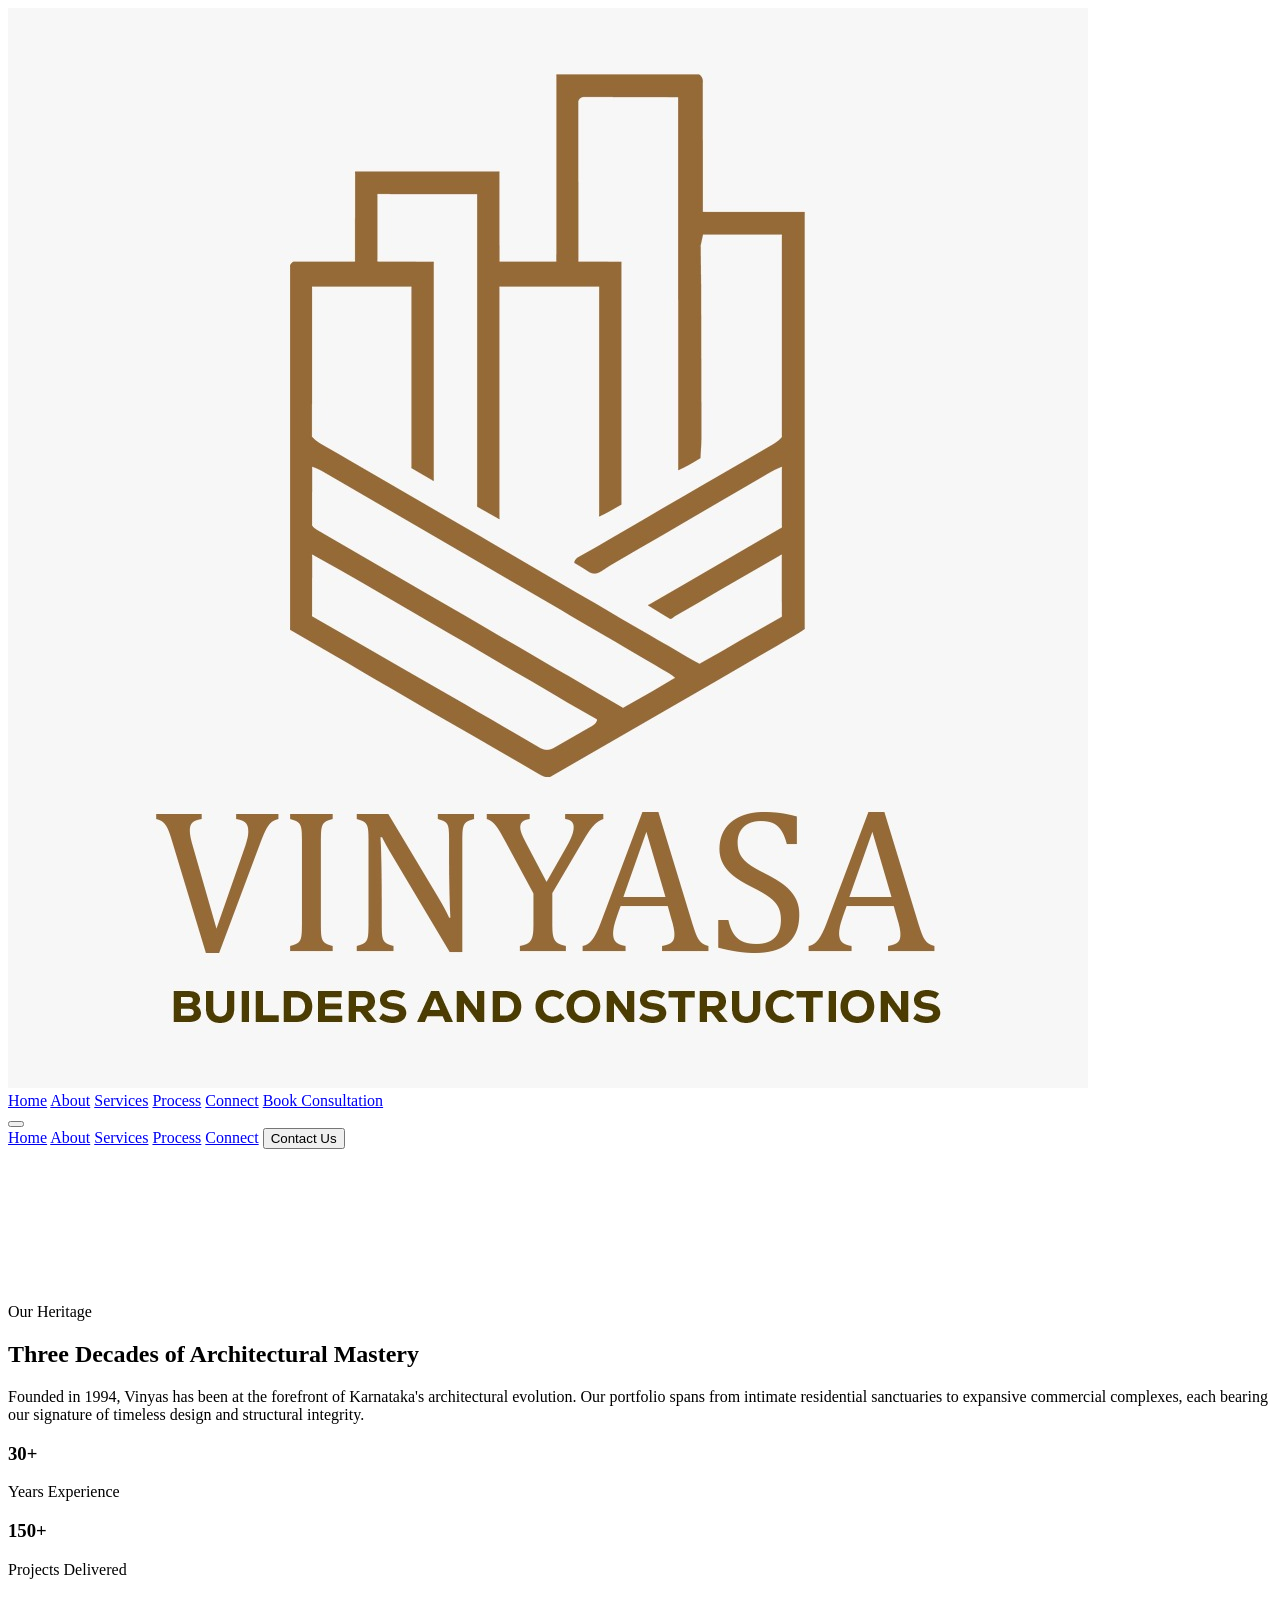
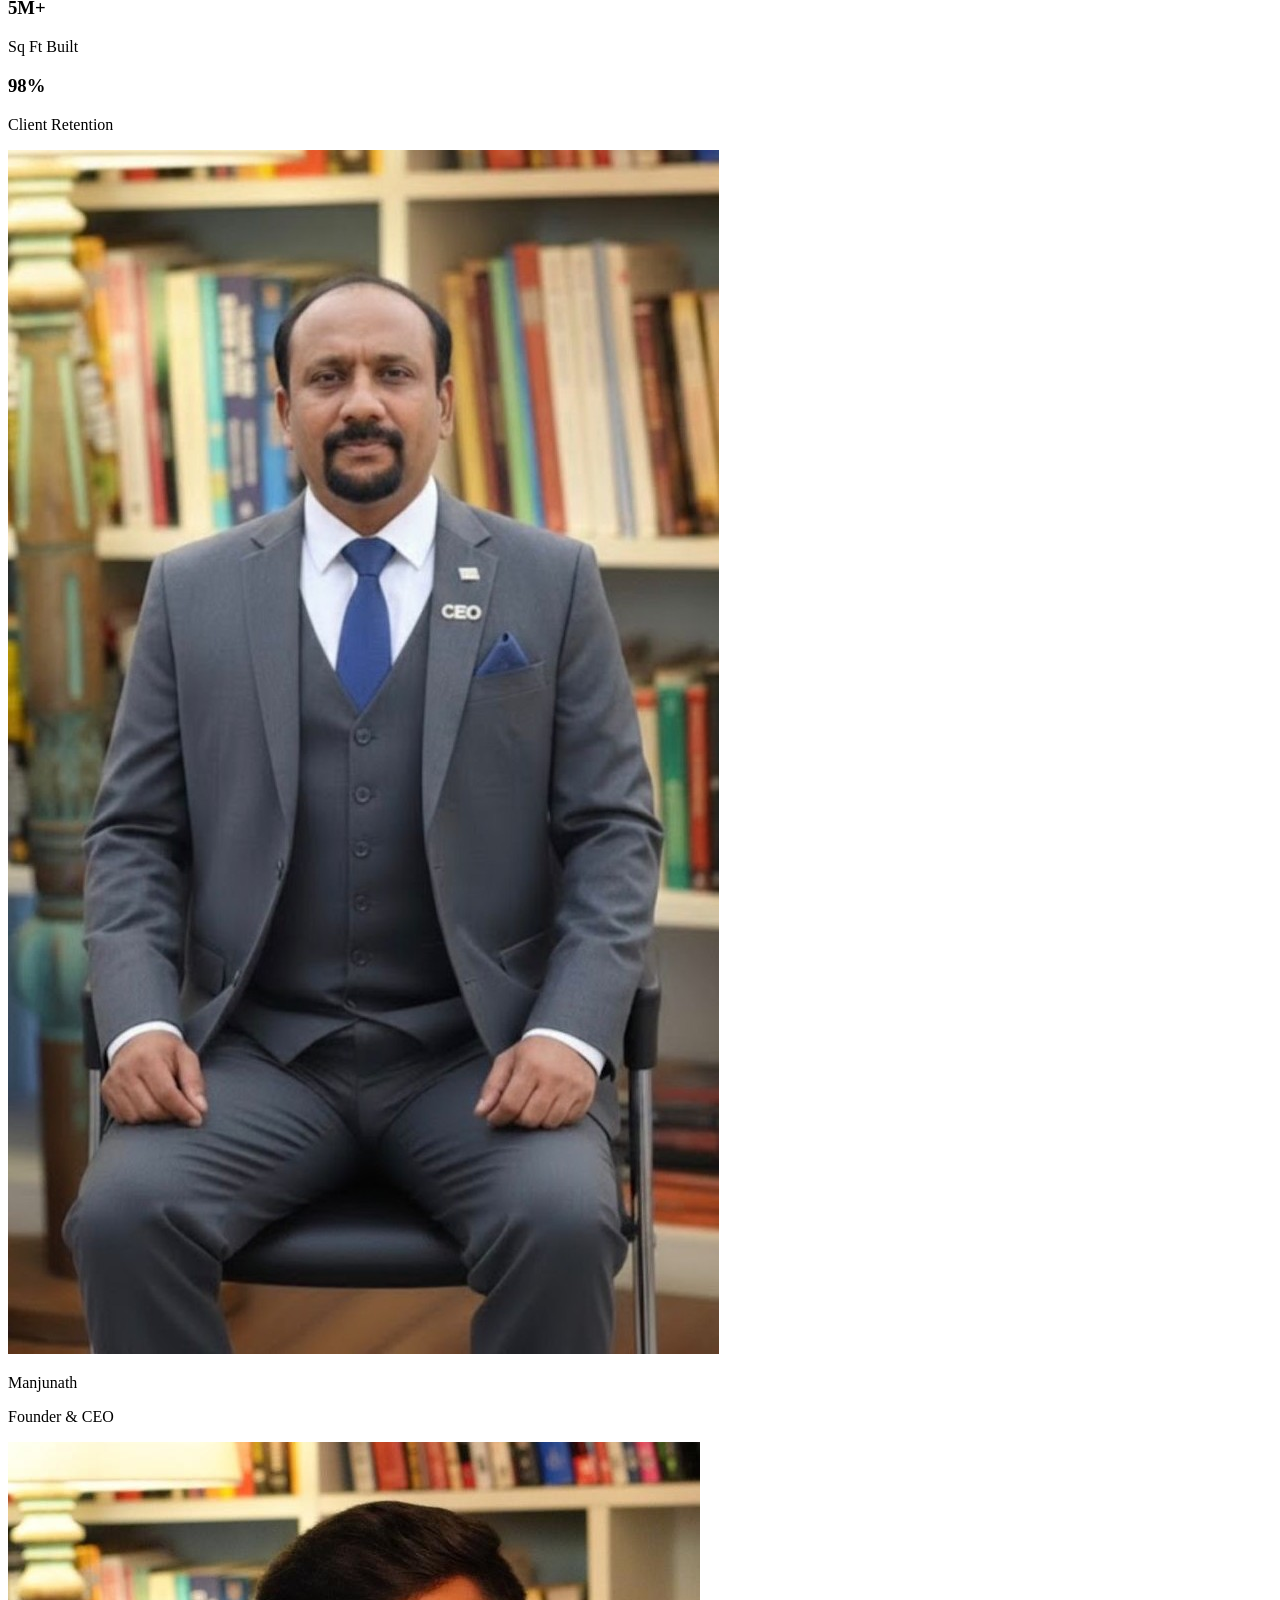
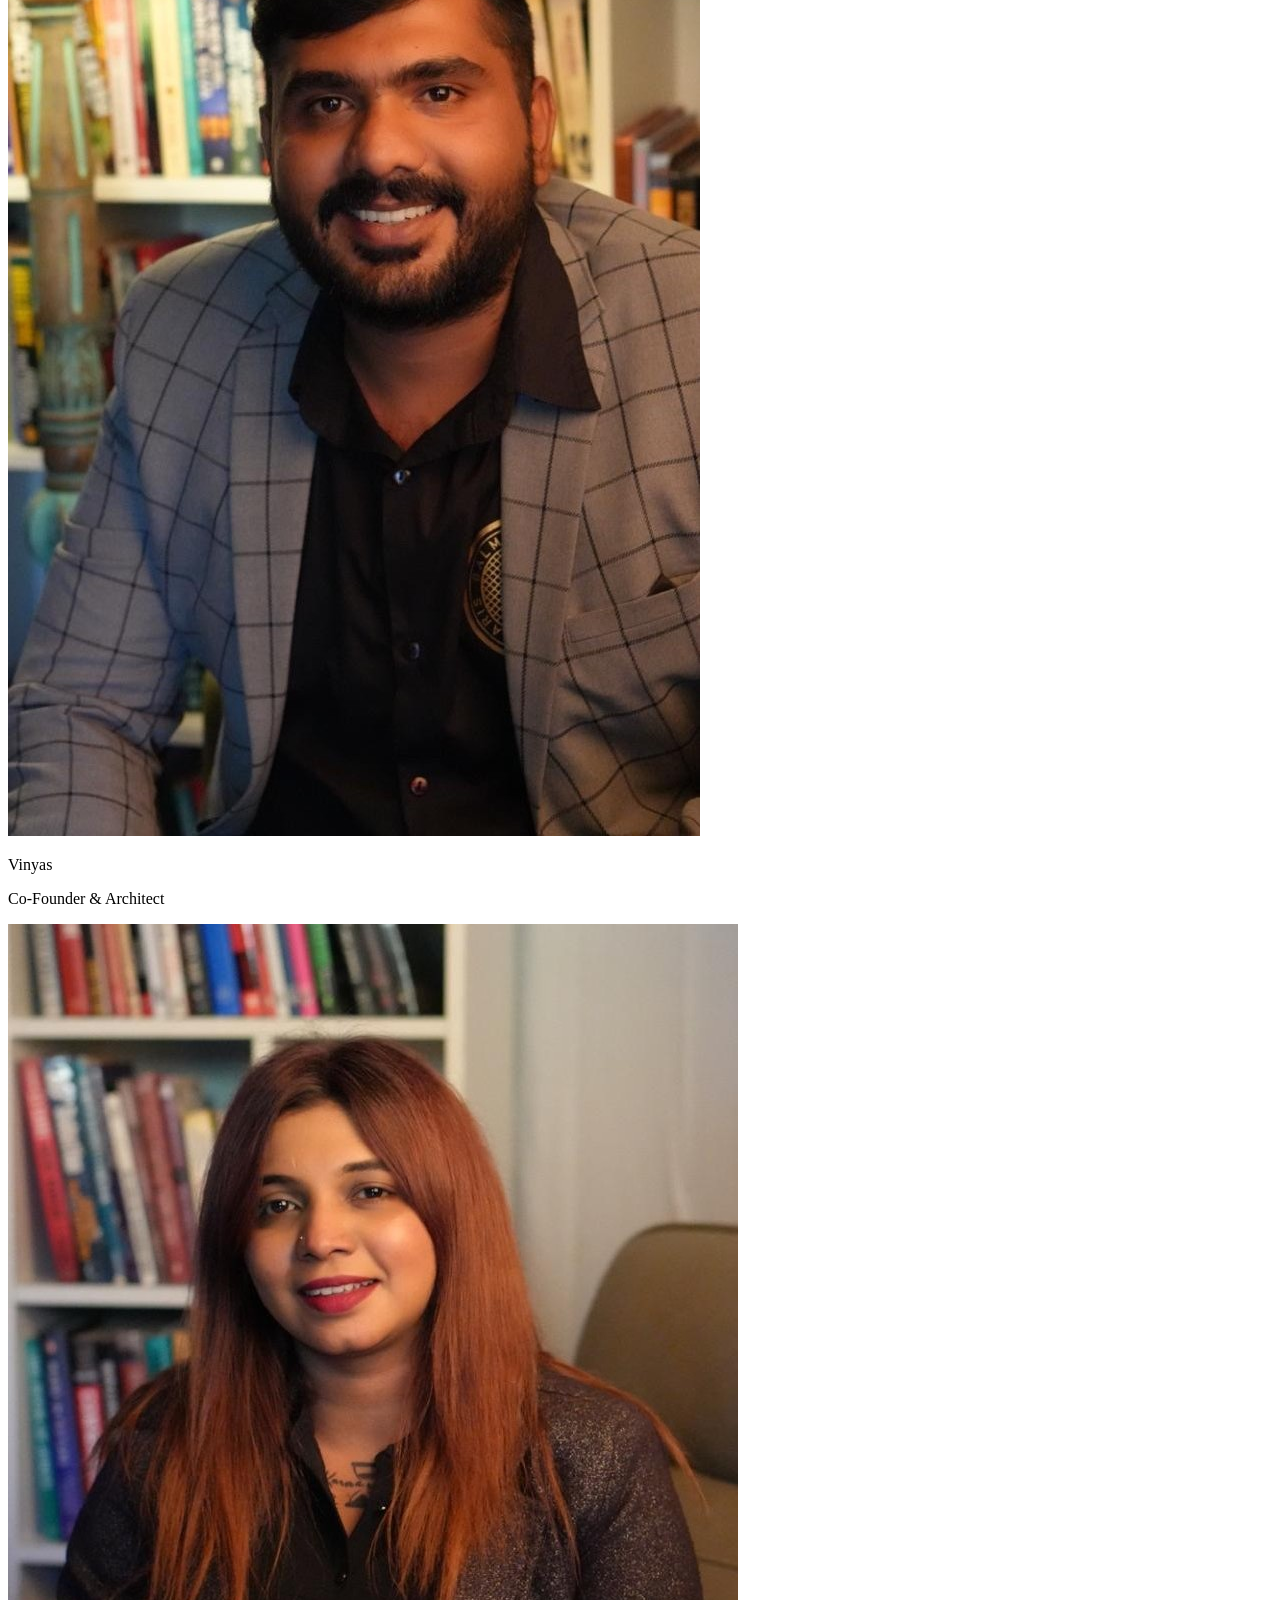
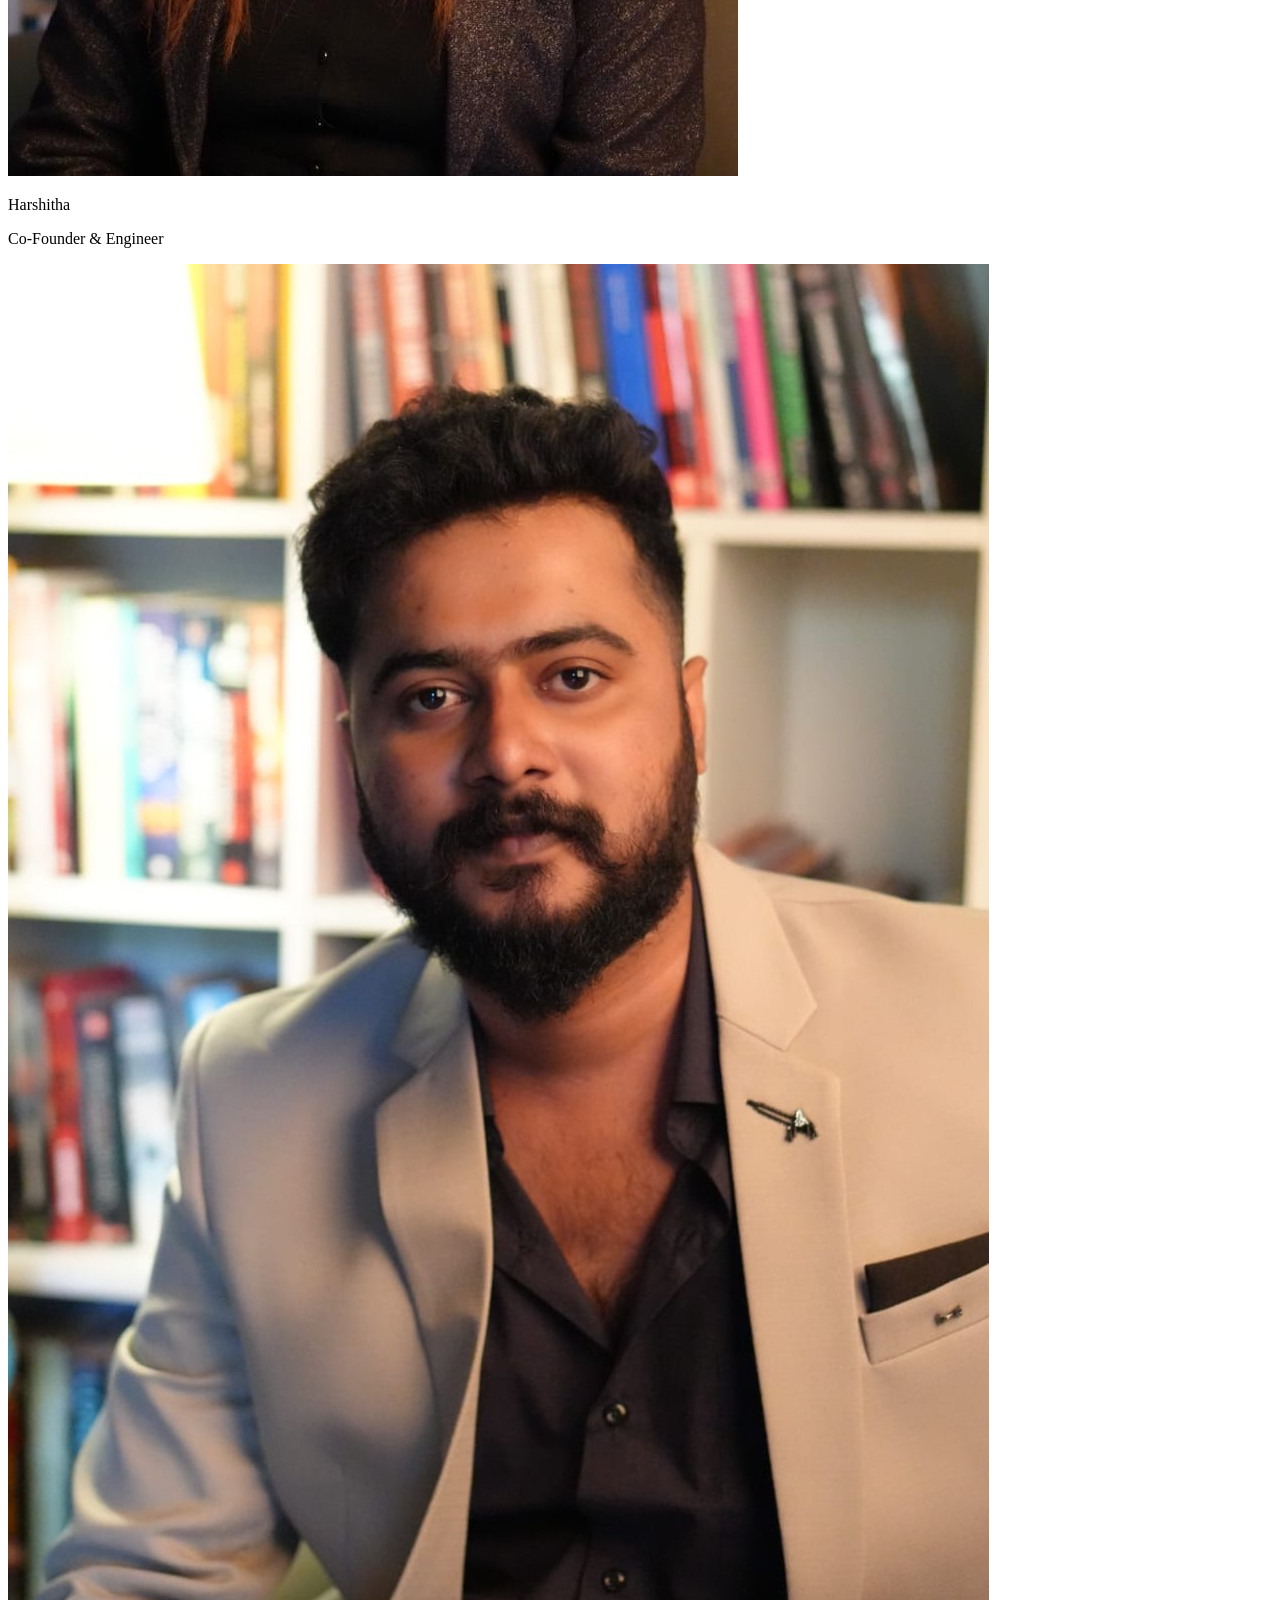
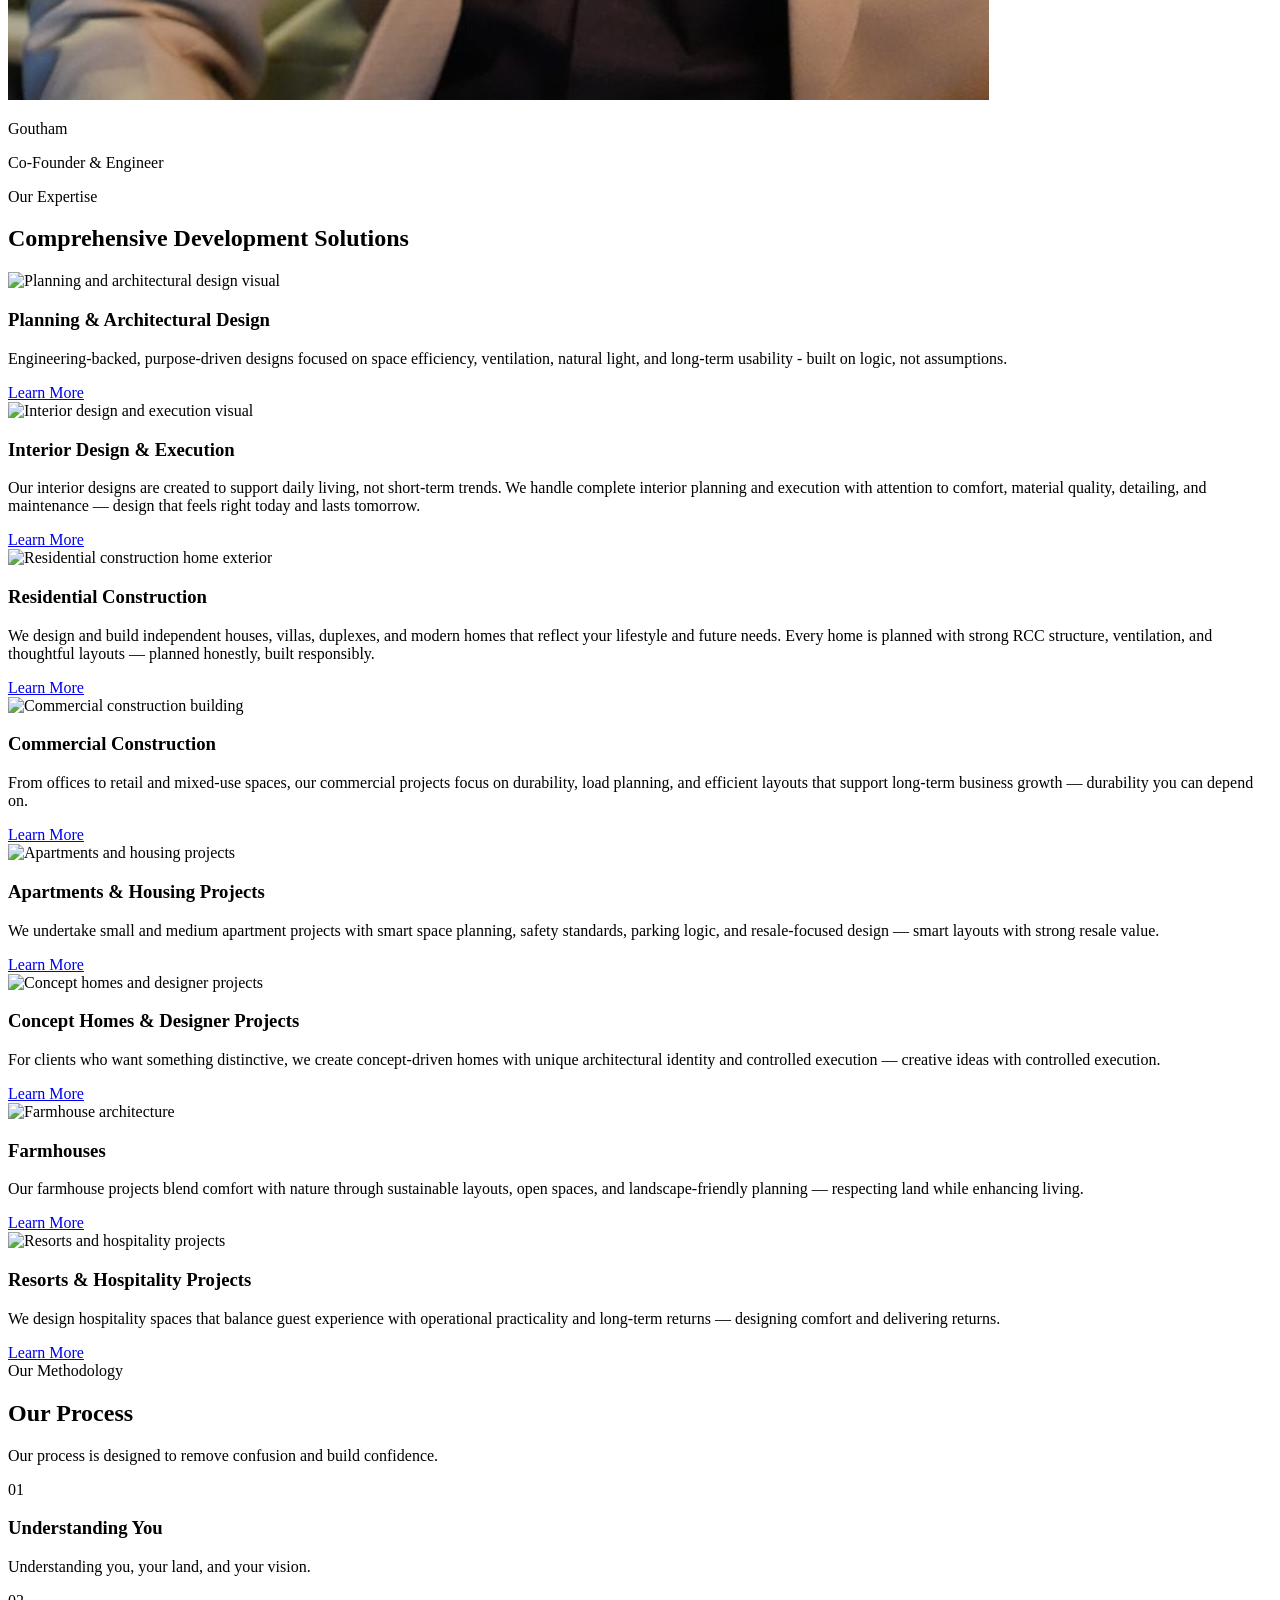
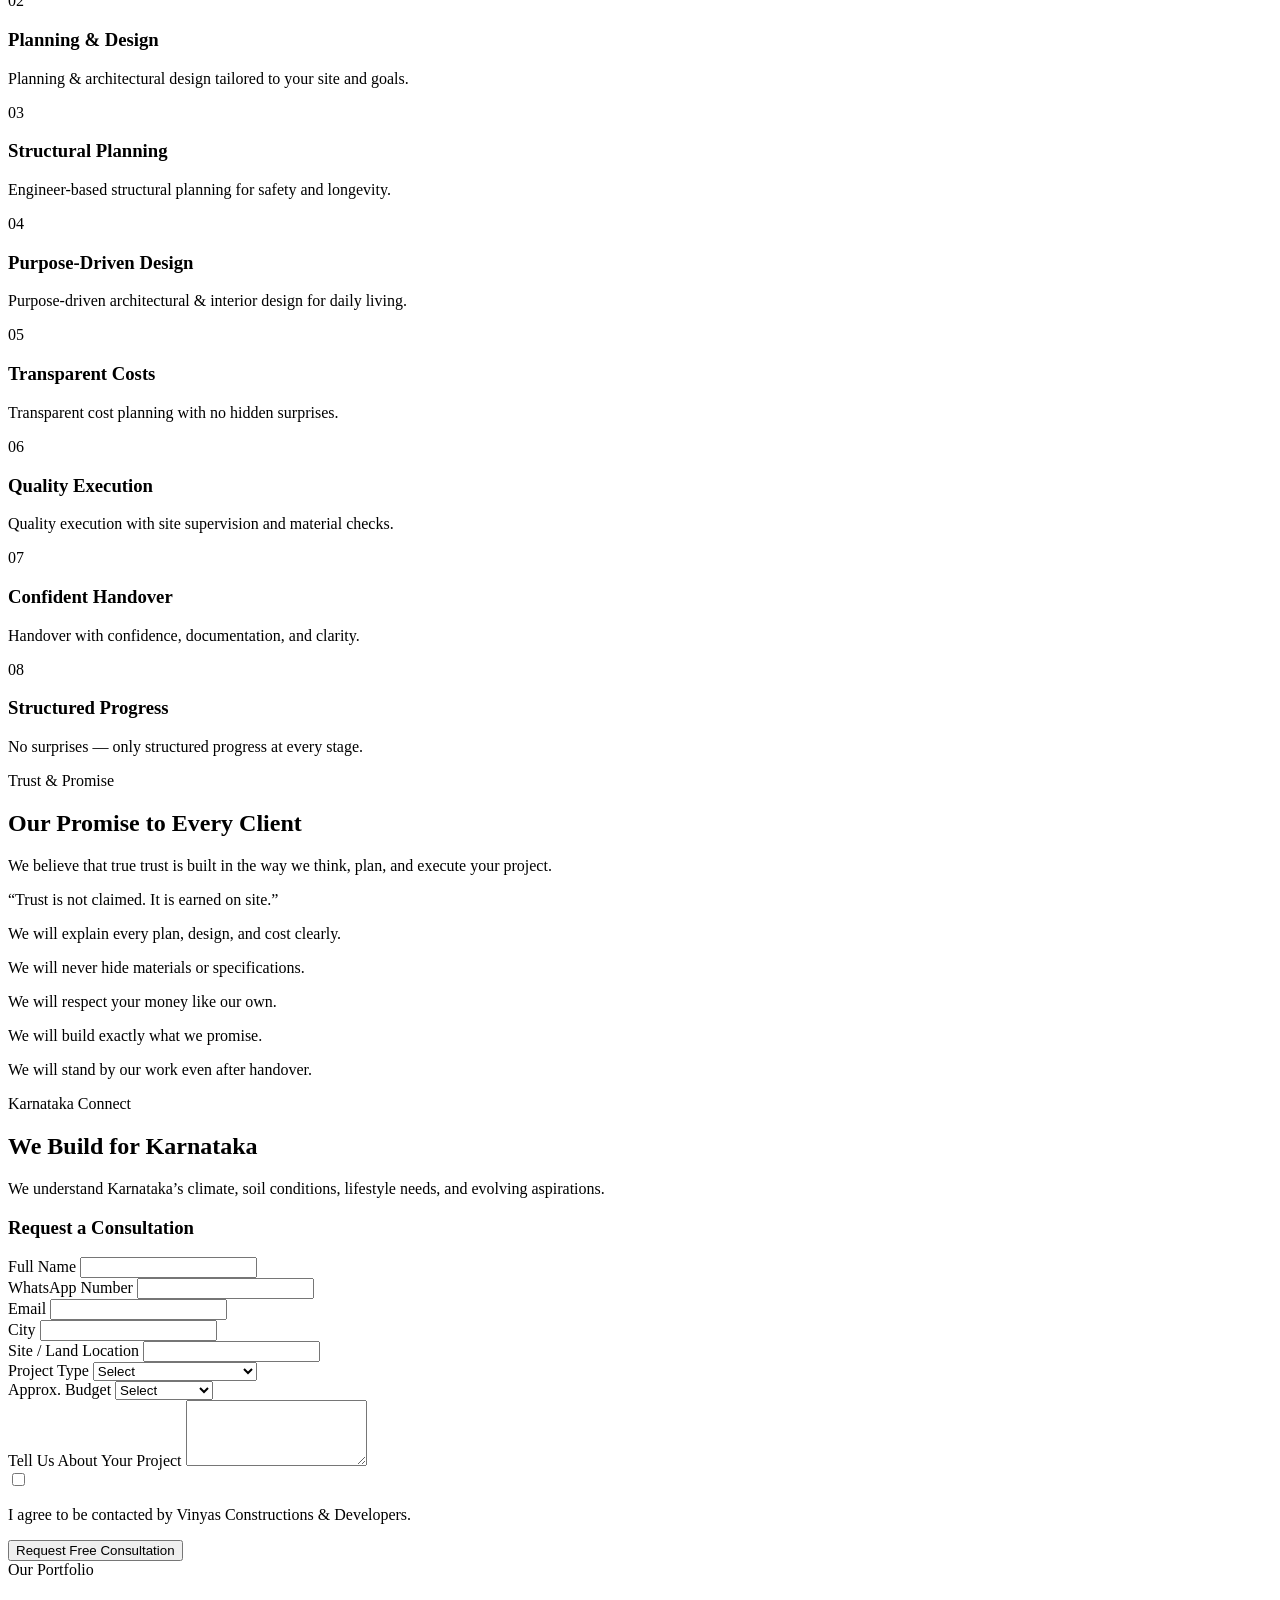
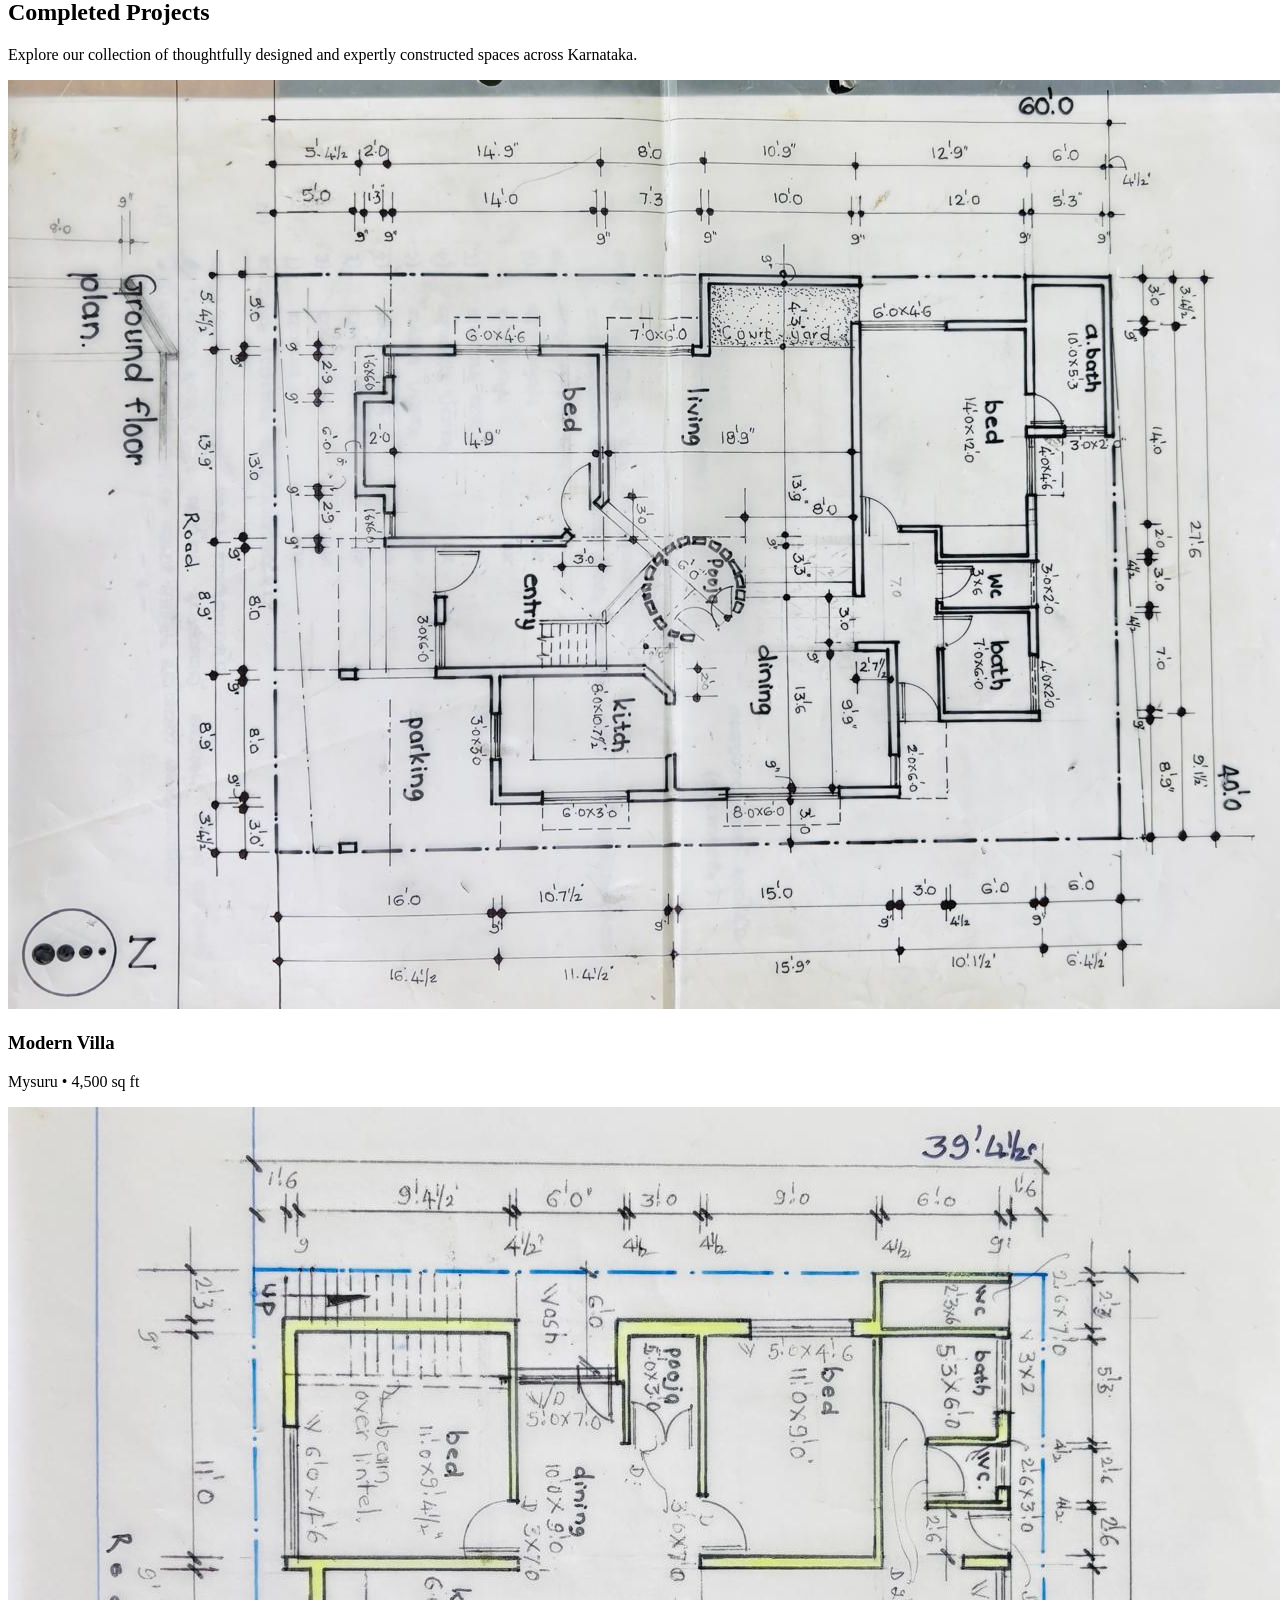
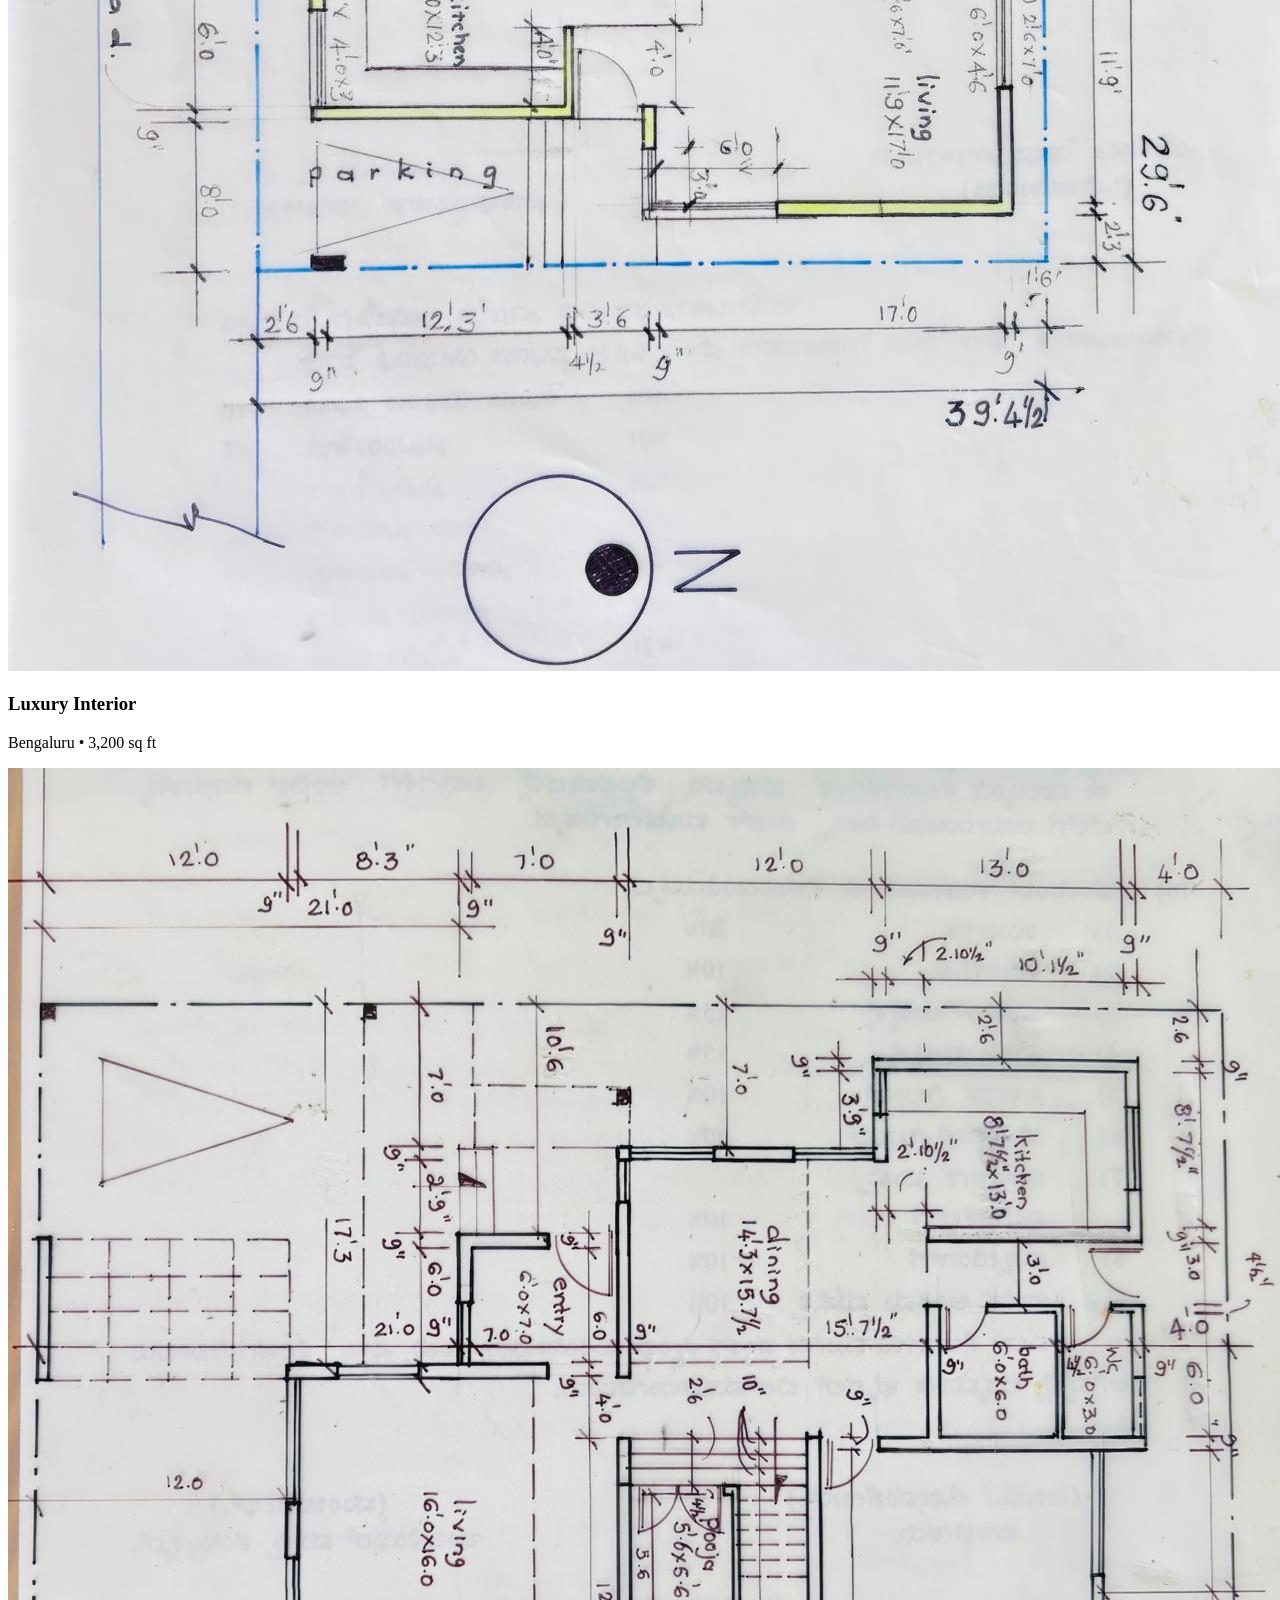
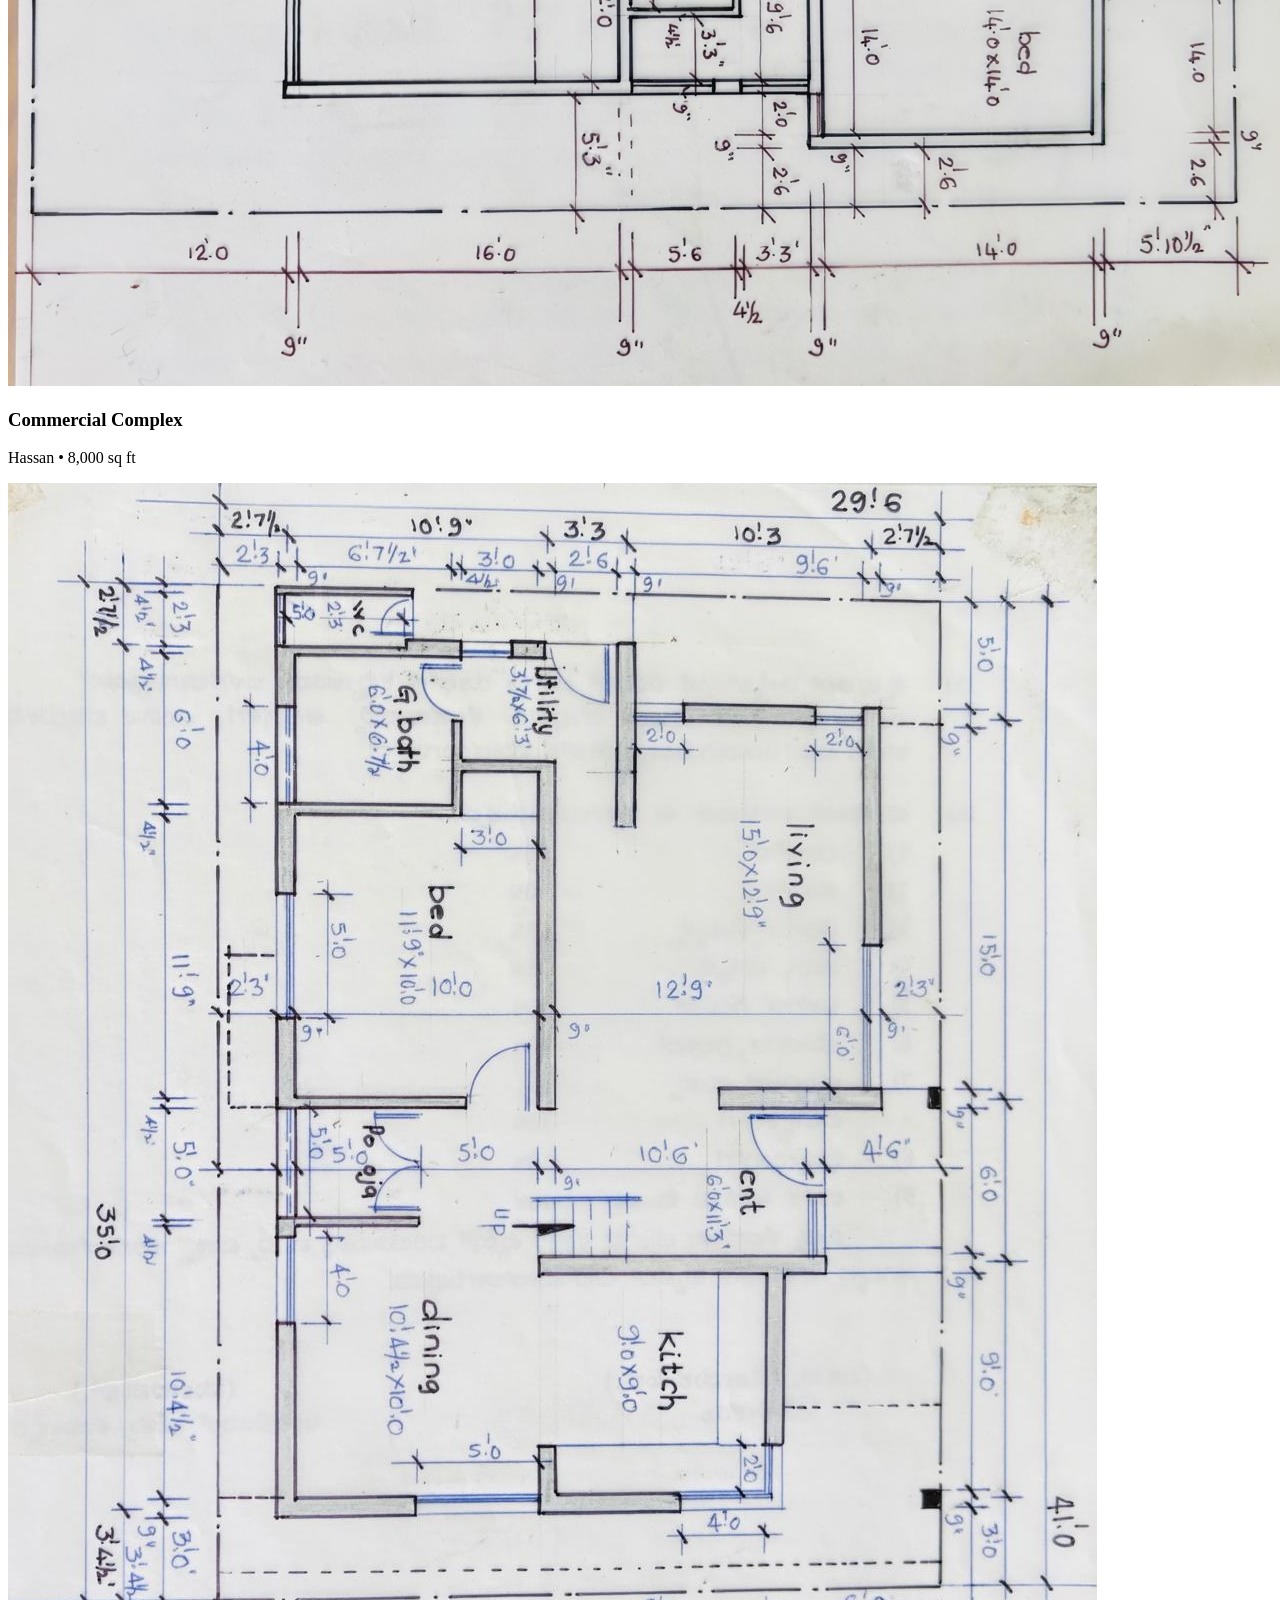
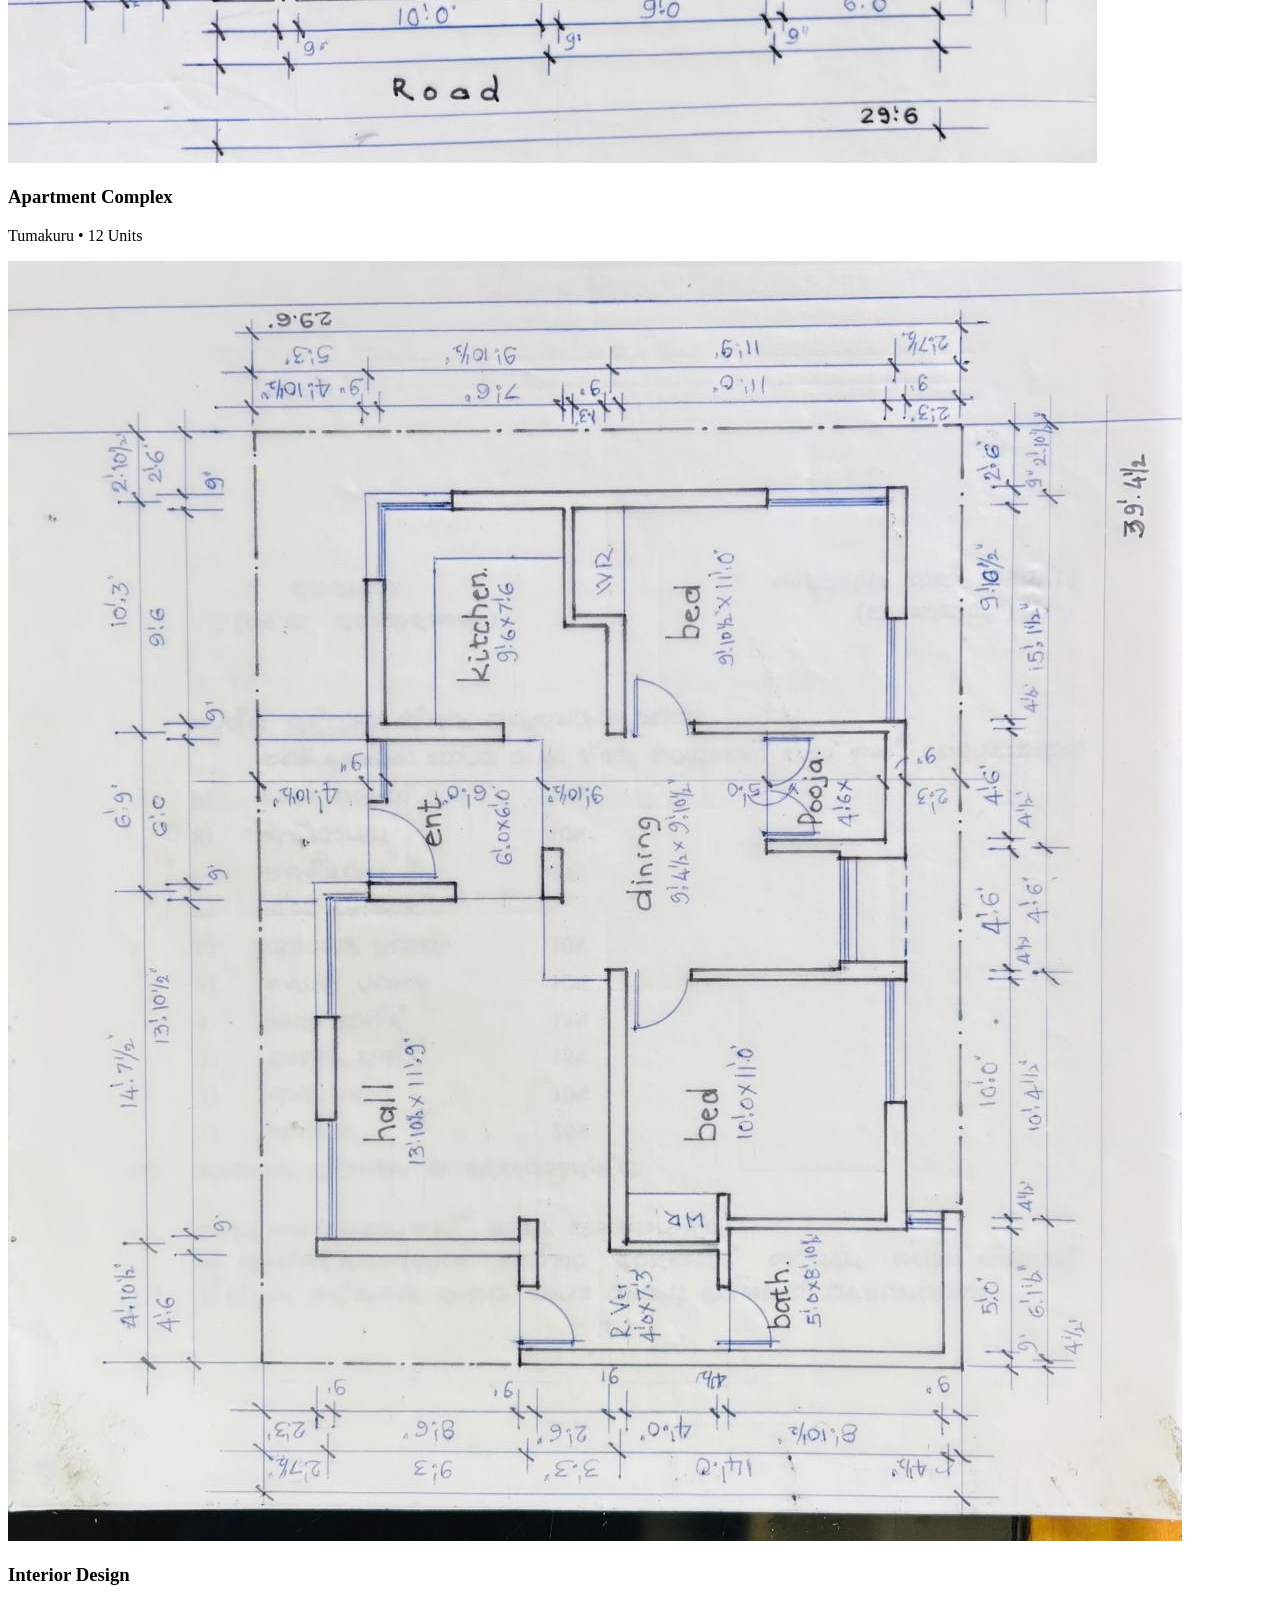
==== viniyas-main/viniyas-main/index.html @ 29c92702 "aa" ====
<!DOCTYPE html>
<html lang="en">
  <head>
    <meta charset="UTF-8" />
    <meta name="viewport" content="width=device-width, initial-scale=1.0" />
    <title>Vinyas Constructions & Developers | Architectural Excellence</title>
    <script src="https://cdn.tailwindcss.com"></script>
    <link rel="preconnect" href="https://fonts.googleapis.com">
    <link rel="preconnect" href="https://fonts.gstatic.com" crossorigin>
    <link href="https://fonts.googleapis.com/css2?family=Playfair+Display:ital,wght@0,400;0,600;0,700;1,400&family=Inter:wght@400;500;600&family=Space+Grotesk:wght@500;600&display=swap" rel="stylesheet">
    <script src="https://unpkg.com/lucide@latest"></script>
    <link rel="stylesheet" href="style.css">
    <script>
      tailwind.config = {
        theme: {
          extend: {
            colors: {
              brand: {
                beige: '#E6DED3',
                ivory: '#FAF7F2',
                brown: '#3B2F2F',
                olive: '#6B705C',
                copper: '#B87333',
                charcoal: '#1F1F1F',
              }
            },
            letterSpacing: {
              widest: '.2em',
            }
          }
        }
      }
    </script>
  </head>
  <body>
    <div class="min-h-screen">
      <!-- Navigation -->
      <nav id="navbar" class="fixed w-full z-50 transition-all duration-500 h-20 md:h-24 bg-white shadow-md border-b border-brand-beige">
        <div class="max-w-7xl mx-auto px-6 flex justify-between items-center">
          <div class="flex items-center cursor-pointer bg-brand-ivory p-1 rounded">
            <img src="img/WhatsApp Image 2026-02-24 at 5.58.26 PM.jpeg" alt="Vinyas logo" class="h-24 w-auto object-contain" />
          </div>

          <!-- Desktop Nav -->
          <div class="hidden md:flex space-x-10 items-center">
            <a href="#home" class="font-space text-[11px] text-brand-charcoal hover:text-brand-copper transition-colors tracking-widest uppercase">Home</a>
            <a href="#about" class="font-space text-[11px] text-brand-charcoal hover:text-brand-copper transition-colors tracking-widest uppercase">About</a>
            <a href="service.html" class="font-space text-[11px] text-brand-charcoal hover:text-brand-copper transition-colors tracking-widest uppercase">Services</a>
            <a href="#process" class="font-space text-[11px] text-brand-charcoal hover:text-brand-copper transition-colors tracking-widest uppercase">Process</a>
            <a href="#connect" class="font-space text-[11px] text-brand-charcoal hover:text-brand-copper transition-colors tracking-widest uppercase">Connect</a>
            <a href="#connect" class="bg-brand-brown text-brand-ivory font-space px-6 py-3 text-[10px] tracking-widest uppercase rounded-sm hover:bg-brand-copper transition-all duration-300 inline-block">
              Book Consultation
            </a>
          </div>

          <!-- Mobile Menu Toggle -->
          <button id="mobile-menu-btn" class="md:hidden text-brand-charcoal focus:outline-none">
            <i data-lucide="menu" id="menu-icon"></i>
          </button>
        </div>

        <!-- Mobile Nav Menu -->
        <div id="mobile-menu" class="hidden absolute top-full left-0 w-full bg-brand-ivory border-t border-brand-beige shadow-2xl py-8 px-6 flex flex-col space-y-6">
          <a href="#home" class="mobile-link font-playfair text-xl text-brand-charcoal tracking-wide">Home</a>
          <a href="#about" class="mobile-link font-playfair text-xl text-brand-charcoal tracking-wide">About</a>
          <a href="service.html" class="mobile-link font-playfair text-xl text-brand-charcoal tracking-wide">Services</a>
          <a href="#process" class="mobile-link font-playfair text-xl text-brand-charcoal tracking-wide">Process</a>
          <a href="#connect" class="mobile-link font-playfair text-xl text-brand-charcoal tracking-wide">Connect</a>
          <button class="w-full bg-brand-copper text-brand-ivory font-space py-4 text-sm tracking-widest uppercase rounded-sm">
            Contact Us
          </button>
        </div>
      </nav>

      <!-- Hero Section -->
      <section id="home" class="relative h-[90vh] md:h-screen flex items-center justify-center overflow-hidden">
        <div class="absolute inset-0 z-0 scale-110">
          <video autoplay muted loop playsinline class="w-full h-full object-cover opacity-60 brightness-90">
            <!-- Desktop Video -->
            <source src="videos/laptop.mp4"  type="video/mp4">
            <!-- Mobile Video -->
            <source src="videos/mobile.mp4" type="video/mp4">
            Your browser does not support the video tag.
          </video>
        <!-- </div>
        <div class="relative z-10 max-w-5xl text-center px-6 space-y-10 fade-in">
          <span class="inline-block font-space text-xs text-brand-copper tracking-[0.5em] uppercase mb-4">Precision Engineering Since 1994</span>
          <h1 class="font-playfair text-3xl md:text-6xl text-brand-brown font-semibold leading-[1.1] uppercase tracking-tight">
            Building Modern Karnataka with <br class="hidden md:block"/> 
            <span class="italic font-normal">Design Intelligence</span>
          </h1>
          <p class="font-inter text-base md:text-lg text-brand-charcoal/80 max-w-2xl mx-auto leading-relaxed">
            We don't just build structures; we architect experiences. Every beam, every brick, and every layout is calculated for longevity and purpose.
          </p>
          <div class="pt-4 flex flex-col md:flex-row items-center justify-center gap-6">
            <a href="#services" class="bg-brand-copper text-brand-ivory font-space px-10 py-5 text-xs tracking-widest uppercase rounded-sm hover:bg-brand-brown transition-all shadow-xl hover:-translate-y-1">
              Explore Our Expertise
            </a>
            <a href="#about" class="text-brand-brown font-space text-xs tracking-widest uppercase flex items-center gap-2 hover:gap-4 transition-all">
              Our Legacy <i data-lucide="arrow-right" class="w-4"></i>
            </a>
          </div> -->
        </div>
        <div class="absolute bottom-10 left-1/2 -translate-x-1/2 animate-bounce opacity-40">
           <i data-lucide="chevron-down"></i>
        </div>
      </section>

      <!-- About Section -->
      <section id="about" class="py-20 md:py-32 px-4 md:px-6 bg-brand-ivory">
        <div class="max-w-6xl mx-auto grid md:grid-cols-2 gap-20">
          <div class="space-y-8">
            <span class="font-space text-xs text-brand-copper tracking-[0.5em] uppercase">Our Heritage</span>
            <h2 class="font-playfair text-3xl md:text-5xl text-brand-brown uppercase tracking-tight leading-tight">
              Three Decades of Architectural Mastery
            </h2>
            <p class="font-inter text-base text-brand-charcoal/70 leading-relaxed">
              Founded in 1994, Vinyas has been at the forefront of Karnataka's architectural evolution. Our portfolio spans from intimate residential sanctuaries to expansive commercial complexes, each bearing our signature of timeless design and structural integrity.
            </p>
            <div class="grid grid-cols-2 gap-8 pt-8">
              <div>
                <h3 class="font-playfair text-4xl text-brand-copper">30+</h3>
                <p class="font-space text-[10px] text-brand-charcoal/60 tracking-widest uppercase">Years Experience</p>
              </div>
              <div>
                <h3 class="font-playfair text-4xl text-brand-copper">150+</h3>
                <p class="font-space text-[10px] text-brand-charcoal/60 tracking-widest uppercase">Projects Delivered</p>
              </div>
              <div>
                <h3 class="font-playfair text-4xl text-brand-copper">5M+</h3>
                <p class="font-space text-[10px] text-brand-charcoal/60 tracking-widest uppercase">Sq Ft Built</p>
              </div>
              <div>
                <h3 class="font-playfair text-4xl text-brand-copper">98%</h3>
                <p class="font-space text-[10px] text-brand-charcoal/60 tracking-widest uppercase">Client Retention</p>
              </div>
            </div>
          </div>
          <div class="grid grid-cols-2 md:grid-cols-4 gap-6">
            <!-- Founder 1 -->
            <div class="space-y-3 group">
              <img 
                src="img/dad.jpeg"
                alt="Founder 1"
                class="w-48 h-64 object-cover grayscale group-hover:grayscale-0 group-hover:scale-105 transition-all duration-500 shadow-lg cursor-pointer"
              />
              <div class="text-center bg-brand-brown/10 p-3 rounded-lg">
                <p class="font-playfair text-lg text-brand-brown font-semibold">Manjunath</p>
                <p class="font-space text-[10px] text-brand-copper tracking-widest uppercase">Founder & CEO</p>
              </div>
            </div>
            
            <!-- Founder 2 -->
            <div class="space-y-3 group">
              <img 
                src="img/viniyas.jpeg"
                alt="Founder 2"
                class="w-full h-64 object-cover grayscale group-hover:grayscale-0 group-hover:scale-105 transition-all duration-500 shadow-lg cursor-pointer"
              />
              <div class="text-center bg-brand-brown/10 p-3 rounded-lg">
                <p class="font-playfair text-lg text-brand-brown font-semibold">Vinyas</p>
                <p class="font-space text-[10px] text-brand-copper tracking-widest uppercase">Co-Founder & Architect</p>
              </div>
            </div>
            
            <!-- Founder 3 -->
            <div class="space-y-3 group">
              <img 
                src="img/harshi.jpeg"
                alt="Founder 3"
                class="w-full h-64 object-cover grayscale group-hover:grayscale-0 group-hover:scale-105 transition-all duration-500 shadow-lg cursor-pointer"
              />
              <div class="text-center bg-brand-brown/10 p-3 rounded-lg">
                <p class="font-playfair text-lg text-brand-brown font-semibold">Harshitha</p>
                <p class="font-space text-[10px] text-brand-copper tracking-widest uppercase">Co-Founder & Engineer</p>
              </div>
            </div>
            
            <!-- Founder 4 -->
            <div class="space-y-3 group">
              <img 
                src="img/raj.jpeg"
                alt="Founder 4"
                class="w-full h-64 object-cover grayscale group-hover:grayscale-0 group-hover:scale-105 transition-all duration-500 shadow-lg cursor-pointer"
              />
              <div class="text-center bg-brand-brown/10 p-3 rounded-lg">
                <p class="font-playfair text-lg text-brand-brown font-semibold">Goutham</p>
                <p class="font-space text-[10px] text-brand-copper tracking-widest uppercase">Co-Founder & Engineer</p>
              </div>
            </div>
          </div>
        </div>
      </section>
 
      <!-- Services Section -->
      <section id="services" class="py-20 md:py-32 px-4 md:px-6 bg-brand-charcoal">
        <div class="max-w-7xl mx-auto">
          <div class="text-center mb-20">
            <span class="font-space text-xs text-brand-copper tracking-[0.5em] uppercase">Our Expertise</span>
            <h2 class="font-playfair text-3xl md:text-5xl text-brand-ivory uppercase tracking-tight mt-4">Comprehensive Development Solutions</h2>
          </div>
          <div class="grid md:grid-cols-3 gap-10">
            <!-- Planning & Architectural Design -->
            <div class="service-card overflow-hidden bg-brand-ivory group">
              <div class="relative overflow-hidden">
                <img 
                  src="https://images.unsplash.com/photo-1503387762-592deb58ef4e?q=80&w=2000&auto=format&fit=crop"
                  alt="Planning and architectural design visual"
                  class="w-full h-80 object-cover grayscale group-hover:grayscale-0"
                />
              </div>
              <div class="p-8">
                <h3 class="font-playfair text-2xl text-brand-brown uppercase mb-4">Planning & Architectural Design</h3>
                <p class="font-inter text-sm text-brand-charcoal/70 mb-6">
                 Engineering-backed, purpose-driven designs focused on space efficiency, ventilation, natural light, and long-term usability - built on logic, not assumptions.
                </p>
                <a href="#" class="text-brand-copper font-space text-xs tracking-widest uppercase flex items-center gap-2 group-hover:gap-4 transition-all">
                  Learn More <i data-lucide="arrow-right" class="w-4"></i>
                </a>
              </div>
            </div>

            <!-- Interior Design & Execution -->
            <div class="service-card overflow-hidden bg-brand-ivory group">
              <div class="relative overflow-hidden">
                <img 
                  src="https://images.unsplash.com/photo-1505691938895-1758d7feb511?q=80&w=2000&auto=format&fit=crop"
                  alt="Interior design and execution visual"
                  class="w-full h-80 object-cover grayscale group-hover:grayscale-0"
                />
              </div>
              <div class="p-8">
                <h3 class="font-playfair text-2xl text-brand-brown uppercase mb-4">Interior Design & Execution</h3>
                <p class="font-inter text-sm text-brand-charcoal/70 mb-6">
                  Our interior designs are created to support daily living, not short-term trends. We handle complete interior planning and execution with attention to comfort, material quality, detailing, and maintenance — design that feels right today and lasts tomorrow.
                </p>
                <a href="#" class="text-brand-copper font-space text-xs tracking-widest uppercase flex items-center gap-2 group-hover:gap-4 transition-all">
                  Learn More <i data-lucide="arrow-right" class="w-4"></i>
                </a>
              </div>
            </div>

            <!-- Residential Construction -->
            <div class="service-card overflow-hidden bg-brand-ivory group">
              <div class="relative overflow-hidden">
                <img 
                  src="https://images.unsplash.com/photo-1600607687920-4e2a09cf159d?q=80&w=2000&auto=format&fit=crop"
                  alt="Residential construction home exterior"
                  class="w-full h-80 object-cover grayscale group-hover:grayscale-0"
                />
              </div>
              <div class="p-8">
                <h3 class="font-playfair text-2xl text-brand-brown uppercase mb-4">Residential Construction</h3>
                <p class="font-inter text-sm text-brand-charcoal/70 mb-6">
                  We design and build independent houses, villas, duplexes, and modern homes that reflect your lifestyle and future needs. Every home is planned with strong RCC structure, ventilation, and thoughtful layouts — planned honestly, built responsibly.
                </p>
                <a href="#" class="text-brand-copper font-space text-xs tracking-widest uppercase flex items-center gap-2 group-hover:gap-4 transition-all">
                  Learn More <i data-lucide="arrow-right" class="w-4"></i>
                </a>
              </div>
            </div>

            <!-- Commercial Construction -->
            <div class="service-card overflow-hidden bg-brand-ivory group">
              <div class="relative overflow-hidden">
                <img 
                  src="https://images.unsplash.com/photo-1486406146926-c627a92ad3ab?q=80&w=2000&auto=format&fit=crop"
                  alt="Commercial construction building"
                  class="w-full h-80 object-cover grayscale group-hover:grayscale-0"
                />
              </div>
              <div class="p-8">
                <h3 class="font-playfair text-2xl text-brand-brown uppercase mb-4">Commercial Construction</h3>
                <p class="font-inter text-sm text-brand-charcoal/70 mb-6">
                  From offices to retail and mixed-use spaces, our commercial projects focus on durability, load planning, and efficient layouts that support long-term business growth — durability you can depend on.
                </p>
                <a href="#" class="text-brand-copper font-space text-xs tracking-widest uppercase flex items-center gap-2 group-hover:gap-4 transition-all">
                  Learn More <i data-lucide="arrow-right" class="w-4"></i>
                </a>
              </div>
            </div>

            <!-- Apartments & Housing Projects -->
            <div class="service-card overflow-hidden bg-brand-ivory group">
              <div class="relative overflow-hidden">
                <img 
                  src="https://images.unsplash.com/photo-1460317442991-0ec209397118?q=80&w=2000&auto=format&fit=crop"
                  alt="Apartments and housing projects"
                  class="w-full h-80 object-cover grayscale group-hover:grayscale-0"
                />
              </div>
              <div class="p-8">
                <h3 class="font-playfair text-2xl text-brand-brown uppercase mb-4">Apartments & Housing Projects</h3>
                <p class="font-inter text-sm text-brand-charcoal/70 mb-6">
                  We undertake small and medium apartment projects with smart space planning, safety standards, parking logic, and resale-focused design — smart layouts with strong resale value.
                </p>
                <a href="#" class="text-brand-copper font-space text-xs tracking-widest uppercase flex items-center gap-2 group-hover:gap-4 transition-all">
                  Learn More <i data-lucide="arrow-right" class="w-4"></i>
                </a>
              </div>
            </div>

            <!-- Concept Homes & Designer Projects -->
            <div class="service-card overflow-hidden bg-brand-ivory group">
              <div class="relative overflow-hidden">
                <img 
                  src="https://images.unsplash.com/photo-1512914890250-353c97c9e7e2?q=80&w=2000&auto=format&fit=crop"
                  alt="Concept homes and designer projects"
                  class="w-full h-80 object-cover grayscale group-hover:grayscale-0"
                />
              </div>
              <div class="p-8">
                <h3 class="font-playfair text-2xl text-brand-brown uppercase mb-4">Concept Homes & Designer Projects</h3>
                <p class="font-inter text-sm text-brand-charcoal/70 mb-6">
                  For clients who want something distinctive, we create concept-driven homes with unique architectural identity and controlled execution — creative ideas with controlled execution.
                </p>
                <a href="#" class="text-brand-copper font-space text-xs tracking-widest uppercase flex items-center gap-2 group-hover:gap-4 transition-all">
                  Learn More <i data-lucide="arrow-right" class="w-4"></i>
                </a>
              </div>
            </div>

            <!-- Farmhouses -->
            <div class="service-card overflow-hidden bg-brand-ivory group">
              <div class="relative overflow-hidden">
                <img 
                  src="https://images.unsplash.com/photo-1500530855697-b586d89ba3ee?q=80&w=2000&auto=format&fit=crop"
                  alt="Farmhouse architecture"
                  class="w-full h-80 object-cover grayscale group-hover:grayscale-0"
                />
              </div>
              <div class="p-8">
                <h3 class="font-playfair text-2xl text-brand-brown uppercase mb-4">Farmhouses</h3>
                <p class="font-inter text-sm text-brand-charcoal/70 mb-6">
                  Our farmhouse projects blend comfort with nature through sustainable layouts, open spaces, and landscape-friendly planning — respecting land while enhancing living.
                </p>
                <a href="#" class="text-brand-copper font-space text-xs tracking-widest uppercase flex items-center gap-2 group-hover:gap-4 transition-all">
                  Learn More <i data-lucide="arrow-right" class="w-4"></i>
                </a>
              </div>
            </div>

            <!-- Resorts & Hospitality Projects -->
            <div class="service-card overflow-hidden bg-brand-ivory group">
              <div class="relative overflow-hidden">
                <img 
                  src="https://images.unsplash.com/photo-1512453979798-5ea266f8880c?q=80&w=2000&auto=format&fit=crop"
                  alt="Resorts and hospitality projects"
                  class="w-full h-80 object-cover grayscale group-hover:grayscale-0"
                />
              </div>
              <div class="p-8">
                <h3 class="font-playfair text-2xl text-brand-brown uppercase mb-4">Resorts & Hospitality Projects</h3>
                <p class="font-inter text-sm text-brand-charcoal/70 mb-6">
                  We design hospitality spaces that balance guest experience with operational practicality and long-term returns — designing comfort and delivering returns.
                </p>
                <a href="#" class="text-brand-copper font-space text-xs tracking-widest uppercase flex items-center gap-2 group-hover:gap-4 transition-all">
                  Learn More <i data-lucide="arrow-right" class="w-4"></i>
                </a>
              </div>
            </div>
          </div>
        </div>
      </section>

      <!-- Process Section -->
      <section id="process" class="py-20 md:py-32 px-4 md:px-6 bg-brand-ivory">
        <div class="max-w-6xl mx-auto">
          <div class="text-center mb-20">
            <span class="font-space text-xs text-brand-copper tracking-[0.5em] uppercase">Our Methodology</span>
            <h2 class="font-playfair text-3xl md:text-5xl text-brand-brown uppercase tracking-tight mt-4">Our Process</h2>
            <p class="font-inter text-base text-brand-charcoal/70 max-w-2xl mx-auto mt-4">
              Our process is designed to remove confusion and build confidence.
            </p>
          </div>
          <div class="grid md:grid-cols-4 gap-12">
            <div class="text-center space-y-4">
              <div class="bg-brand-beige w-16 h-16 mx-auto rounded-full flex items-center justify-center text-brand-copper font-playfair text-2xl">01</div>
              <h3 class="font-playfair text-xl text-brand-brown uppercase">Understanding You</h3>
              <p class="font-inter text-sm text-brand-charcoal/70">Understanding you, your land, and your vision.</p>
            </div>
            <div class="text-center space-y-4">
              <div class="bg-brand-beige w-16 h-16 mx-auto rounded-full flex items-center justify-center text-brand-copper font-playfair text-2xl">02</div>
              <h3 class="font-playfair text-xl text-brand-brown uppercase">Planning & Design</h3>
              <p class="font-inter text-sm text-brand-charcoal/70">Planning &amp; architectural design tailored to your site and goals.</p>
            </div>
            <div class="text-center space-y-4">
              <div class="bg-brand-beige w-16 h-16 mx-auto rounded-full flex items-center justify-center text-brand-copper font-playfair text-2xl">03</div>
              <h3 class="font-playfair text-xl text-brand-brown uppercase">Structural Planning</h3>
              <p class="font-inter text-sm text-brand-charcoal/70">Engineer-based structural planning for safety and longevity.</p>
            </div>
            <div class="text-center space-y-4">
              <div class="bg-brand-beige w-16 h-16 mx-auto rounded-full flex items-center justify-center text-brand-copper font-playfair text-2xl">04</div>
              <h3 class="font-playfair text-xl text-brand-brown uppercase">Purpose-Driven Design</h3>
              <p class="font-inter text-sm text-brand-charcoal/70">Purpose-driven architectural &amp; interior design for daily living.</p>
            </div>
            <div class="text-center space-y-4">
              <div class="bg-brand-beige w-16 h-16 mx-auto rounded-full flex items-center justify-center text-brand-copper font-playfair text-2xl">05</div>
              <h3 class="font-playfair text-xl text-brand-brown uppercase">Transparent Costs</h3>
              <p class="font-inter text-sm text-brand-charcoal/70">Transparent cost planning with no hidden surprises.</p>
            </div>
            <div class="text-center space-y-4">
              <div class="bg-brand-beige w-16 h-16 mx-auto rounded-full flex items-center justify-center text-brand-copper font-playfair text-2xl">06</div>
              <h3 class="font-playfair text-xl text-brand-brown uppercase">Quality Execution</h3>
              <p class="font-inter text-sm text-brand-charcoal/70">Quality execution with site supervision and material checks.</p>
            </div>
            <div class="text-center space-y-4">
              <div class="bg-brand-beige w-16 h-16 mx-auto rounded-full flex items-center justify-center text-brand-copper font-playfair text-2xl">07</div>
              <h3 class="font-playfair text-xl text-brand-brown uppercase">Confident Handover</h3>
              <p class="font-inter text-sm text-brand-charcoal/70">Handover with confidence, documentation, and clarity.</p>
            </div>
            <div class="text-center space-y-4">
              <div class="bg-brand-beige w-16 h-16 mx-auto rounded-full flex items-center justify-center text-brand-copper font-playfair text-2xl">08</div>
              <h3 class="font-playfair text-xl text-brand-brown uppercase">Structured Progress</h3>
              <p class="font-inter text-sm text-brand-charcoal/70">No surprises — only structured progress at every stage.</p>
            </div>
          </div>
        </div>
      </section>

      <!-- Trust & Promise Section -->
      <section class="py-20 md:py-32 px-4 md:px-6 bg-brand-charcoal relative overflow-hidden">
        <div class="absolute inset-0 pointer-events-none opacity-10">
          <div class="w-[600px] h-[600px] rounded-full border border-brand-copper/20 absolute -right-40 -bottom-40"></div>
        </div>
        <div class="relative max-w-6xl mx-auto">
          <div class="max-w-xl mb-10 md:mb-12">
            <span class="font-space text-xs text-brand-copper tracking-[0.5em] uppercase">Trust &amp; Promise</span>
            <h2 class="font-playfair text-3xl md:text-5xl text-brand-ivory uppercase tracking-tight mt-4">
              Our Promise to Every Client
            </h2>
          </div>
          <div class="bg-brand-ivory/5 border border-brand-ivory/10 rounded-xl p-8 md:p-12 grid md:grid-cols-2 gap-10 md:gap-14">
            <div class="space-y-6">
              <p class="font-inter text-base text-brand-ivory/80 leading-relaxed">
                We believe that true trust is built in the way we think, plan, and execute your project.
              </p>
              <p class="font-inter text-sm text-brand-ivory/60 italic">
                “Trust is not claimed. It is earned on site.”
              </p>
            </div>
            <div class="space-y-4">
              <div class="flex items-start gap-3">
                <div class="mt-1 w-6 h-6 rounded-full border border-brand-copper/60 flex items-center justify-center">
                  <i data-lucide="check" class="w-3 h-3 text-brand-copper"></i>
                </div>
                <p class="font-inter text-sm text-brand-ivory/85">We will explain every plan, design, and cost clearly.</p>
              </div>
              <div class="flex items-start gap-3">
                <div class="mt-1 w-6 h-6 rounded-full border border-brand-copper/60 flex items-center justify-center">
                  <i data-lucide="check" class="w-3 h-3 text-brand-copper"></i>
                </div>
                <p class="font-inter text-sm text-brand-ivory/85">We will never hide materials or specifications.</p>
              </div>
              <div class="flex items-start gap-3">
                <div class="mt-1 w-6 h-6 rounded-full border border-brand-copper/60 flex items-center justify-center">
                  <i data-lucide="check" class="w-3 h-3 text-brand-copper"></i>
                </div>
                <p class="font-inter text-sm text-brand-ivory/85">We will respect your money like our own.</p>
              </div>
              <div class="flex items-start gap-3">
                <div class="mt-1 w-6 h-6 rounded-full border border-brand-copper/60 flex items-center justify-center">
                  <i data-lucide="check" class="w-3 h-3 text-brand-copper"></i>
                </div>
                <p class="font-inter text-sm text-brand-ivory/85">We will build exactly what we promise.</p>
              </div>
              <div class="flex items-start gap-3">
                <div class="mt-1 w-6 h-6 rounded-full border border-brand-copper/60 flex items-center justify-center">
                  <i data-lucide="check" class="w-3 h-3 text-brand-copper"></i>
                </div>
                <p class="font-inter text-sm text-brand-ivory/85">We will stand by our work even after handover.</p>
              </div>
            </div>
          </div>
        </div>
      </section>

   <!-- Connect Section -->
<section id="connect" class="py-20 md:py-32 px-4 md:px-6 bg-white">
  <div class="max-w-6xl mx-auto grid md:grid-cols-2 gap-16 items-start">

    <!-- Karnataka Connect Copy -->
    <div class="space-y-8">
      <span class="font-space text-xs text-brand-copper tracking-[0.5em] uppercase">Karnataka Connect</span>
      <h2 class="font-playfair text-5xl text-brand-brown uppercase tracking-tight">We Build for Karnataka</h2>
      <p class="font-inter text-base text-brand-charcoal/80 leading-relaxed">
        We understand Karnataka’s climate, soil conditions, lifestyle needs, and evolving aspirations.
      </p>
    </div>

    <!-- Contact Form -->
    <div class="bg-brand-ivory border border-brand-beige rounded-lg p-8 shadow-xl">
      <h3 class="font-playfair text-3xl text-brand-brown uppercase tracking-tight mb-6">
        Request a Consultation
      </h3>

      <!-- ✅ IMPORTANT: Added ID -->
      <form id="consultation-form" class="space-y-6">

        <div class="grid md:grid-cols-2 gap-6">
          <div class="space-y-2">
            <label class="font-space text-[10px] uppercase">Full Name</label>
            <input type="text" name="full_name" required
              class="w-full border-b py-2 focus:outline-none" />
          </div>

          <div class="space-y-2">
            <label class="font-space text-[10px] uppercase">WhatsApp Number</label>
            <input type="tel" name="whatsapp" required
              class="w-full border-b py-2 focus:outline-none" />
          </div>
        </div>

        <div class="grid md:grid-cols-2 gap-6">
          <div class="space-y-2">
            <label class="font-space text-[10px] uppercase">Email</label>
            <input type="email" name="email"
              class="w-full border-b py-2 focus:outline-none" />
          </div>

          <div class="space-y-2">
            <label class="font-space text-[10px] uppercase">City</label>
            <input type="text" name="city"
              class="w-full border-b py-2 focus:outline-none" />
          </div>
        </div>

        <div class="space-y-2">
          <label class="font-space text-[10px] uppercase">Site / Land Location</label>
          <input type="text" name="location"
            class="w-full border-b py-2 focus:outline-none" />
        </div>

        <div class="grid md:grid-cols-2 gap-6">
          <div class="space-y-2">
            <label class="font-space text-[10px] uppercase">Project Type</label>
            <select name="project_type"
              class="w-full border-b py-2 focus:outline-none">
              <option value="">Select</option>
              <option value="Residential">Residential Home / Villa</option>
              <option value="Interior">Interior Design</option>
              <option value="Apartment">Apartments</option>
              <option value="Commercial">Commercial</option>
              <option value="Farmhouse">Farmhouse</option>
              <option value="Resort">Resort</option>
            </select>
          </div>

          <div class="space-y-2">
            <label class="font-space text-[10px] uppercase">Approx. Budget</label>
            <select name="budget"
              class="w-full border-b py-2 focus:outline-none">
              <option value="">Select</option>
              <option value="50-75L">₹50L – ₹75L</option>
              <option value="75L-1Cr">₹75L – ₹1Cr</option>
              <option value="1-2Cr">₹1Cr – ₹2Cr</option>
              <option value="2Cr+">₹2Cr+</option>
              <option value="Not Sure">Not sure yet</option>
            </select>
          </div>
        </div>

        <div class="space-y-2">
          <label class="font-space text-[10px] uppercase">Tell Us About Your Project</label>
          <textarea name="message" rows="4"
            class="w-full border-b py-2 focus:outline-none"></textarea>
        </div>

        <div class="flex items-start gap-3 pt-2">
          <input type="checkbox" name="consent" value="Yes" required />
          <p class="text-xs">
            I agree to be contacted by Vinyas Constructions & Developers.
          </p>
        </div>

        <div class="pt-4">
          <button type="submit"
            class="w-full bg-brand-brown text-white py-4 text-xs uppercase">
            Request Free Consultation
          </button>
        </div>

      </form>
    </div>
  </div>
</section>
      <!-- Project Gallery Section -->
      <section class="py-20 md:py-32 px-4 md:px-6 bg-gradient-to-br from-brand-beige to-brand-ivory relative overflow-hidden">
        <div class="absolute inset-0 opacity-5">
          <div class="absolute top-10 left-10 w-32 h-32 border-2 border-brand-copper rounded-full"></div>
          <div class="absolute bottom-20 right-20 w-48 h-48 border-2 border-brand-brown rounded-full"></div>
          <div class="absolute top-1/2 left-1/3 w-24 h-24 border-2 border-brand-olive rotate-45"></div>
        </div>
        
        <div class="relative max-w-7xl mx-auto">
          <div class="text-center mb-16">
            <span class="font-space text-xs text-brand-copper tracking-[0.5em] uppercase">Our Portfolio</span>
            <h2 class="font-playfair text-4xl md:text-6xl text-brand-brown uppercase tracking-tight mt-4 mb-6">
              Completed Projects
            </h2>
            <p class="font-inter text-base text-brand-charcoal/70 max-w-2xl mx-auto">
              Explore our collection of thoughtfully designed and expertly constructed spaces across Karnataka.
            </p>
          </div>
          
          <!-- Scrollable Image Gallery -->
          <div class="relative">
            <div class="flex gap-6 overflow-x-auto pb-6 scroll-smooth scrollbar-hide">
              <!-- Image 1 -->
              <div class="flex-none w-80 md:w-96 group">
                <div class="relative overflow-hidden rounded-lg shadow-lg cursor-pointer lightbox-trigger" 
                     data-src="img/img1.jpeg" 
                     data-title="Modern Villa" 
                     data-description="Mysuru • 4,500 sq ft">
                  <img 
                    src="img/img1.jpeg" 
                    alt="Modern Residential Home"
                    class="w-full h-64 object-cover grayscale group-hover:grayscale-0 transition-all duration-500"
                  />
                  <div class="absolute inset-0 bg-gradient-to-t from-black/60 to-transparent opacity-0 group-hover:opacity-100 transition-opacity duration-300">
                    <div class="absolute bottom-4 left-4 right-4">
                      <h3 class="font-playfair text-xl text-white uppercase">Modern Villa</h3>
                      <p class="font-inter text-sm text-white/80">Mysuru • 4,500 sq ft</p>
                    </div>
                  </div>
                </div>
              </div>
              
              <!-- Image 2 -->
              <div class="flex-none w-80 md:w-96 group">
                <div class="relative overflow-hidden rounded-lg shadow-lg cursor-pointer lightbox-trigger" 
                     data-src="img/img2.jpeg" 
                     data-title="Luxury Interior" 
                     data-description="Bengaluru • 3,200 sq ft">
                  <img 
                    src="img/img2.jpeg" 
                    alt="Luxury Interior"
                    class="w-full h-64 object-cover grayscale group-hover:grayscale-0 transition-all duration-500"
                  />
                  <div class="absolute inset-0 bg-gradient-to-t from-black/60 to-transparent opacity-0 group-hover:opacity-100 transition-opacity duration-300">
                    <div class="absolute bottom-4 left-4 right-4">
                      <h3 class="font-playfair text-xl text-white uppercase">Luxury Interior</h3>
                      <p class="font-inter text-sm text-white/80">Bengaluru • 3,200 sq ft</p>
                    </div>
                  </div>
                </div>
              </div>
              
              <!-- Image 3 -->
              <div class="flex-none w-80 md:w-96 group">
                <div class="relative overflow-hidden rounded-lg shadow-lg">
                  <img 
                    src="img/img3.jpeg" 
                    alt="Commercial Building"
                    class="w-full h-64 object-cover grayscale group-hover:grayscale-0 transition-all duration-500"
                  />
                  <div class="absolute inset-0 bg-gradient-to-t from-black/60 to-transparent opacity-0 group-hover:opacity-100 transition-opacity duration-300">
                    <div class="absolute bottom-4 left-4 right-4">
                      <h3 class="font-playfair text-xl text-white uppercase">Commercial Complex</h3>
                      <p class="font-inter text-sm text-white/80">Hassan • 8,000 sq ft</p>
                    </div>
                  </div>
                </div>
              </div>
              
              <!-- Image 4 -->
              <div class="flex-none w-80 md:w-96 group">
                <div class="relative overflow-hidden rounded-lg shadow-lg">
                  <img 
                    src="img/img4.jpeg" 
                    alt="Apartment Complex"
                    class="w-full h-64 object-cover grayscale group-hover:grayscale-0 transition-all duration-500"
                  />
                  <div class="absolute inset-0 bg-gradient-to-t from-black/60 to-transparent opacity-0 group-hover:opacity-100 transition-opacity duration-300">
                    <div class="absolute bottom-4 left-4 right-4">
                      <h3 class="font-playfair text-xl text-white uppercase">Apartment Complex</h3>
                      <p class="font-inter text-sm text-white/80">Tumakuru • 12 Units</p>
                    </div>
                  </div>
                </div>
              </div>
              
              <!-- Image 5 -->
              <div class="flex-none w-80 md:w-96 group">
                <div class="relative overflow-hidden rounded-lg shadow-lg">
                  <img 
                    src="img/img5.jpeg" 
                    alt="Interior Design"
                    class="w-full h-64 object-cover grayscale group-hover:grayscale-0 transition-all duration-500"
                  />
                  <div class="absolute inset-0 bg-gradient-to-t from-black/60 to-transparent opacity-0 group-hover:opacity-100 transition-opacity duration-300">
                    <div class="absolute bottom-4 left-4 right-4">
                      <h3 class="font-playfair text-xl text-white uppercase">Interior Design</h3>
                      <p class="font-inter text-sm text-white/80">Mysuru • 2,800 sq ft</p>
                    </div>
                  </div>
                </div>
              </div>
              
              <!-- Image 6 -->
              <div class="flex-none w-80 md:w-96 group">
                <div class="relative overflow-hidden rounded-lg shadow-lg">
                  <img 
                    src="img/img6.jpeg" 
                    alt="Office Building"
                    class="w-full h-64 object-cover grayscale group-hover:grayscale-0 transition-all duration-500"
                  />
                  <div class="absolute inset-0 bg-gradient-to-t from-black/60 to-transparent opacity-0 group-hover:opacity-100 transition-opacity duration-300">
                    <div class="absolute bottom-4 left-4 right-4">
                      <h3 class="font-playfair text-xl text-white uppercase">Office Building</h3>
                      <p class="font-inter text-sm text-white/80">K.R. Nagar • 5,500 sq ft</p>
                    </div>
                  </div>
                </div>
              </div>
              
              <!-- Image 7 -->
              <div class="flex-none w-80 md:w-96 group">
                <div class="relative overflow-hidden rounded-lg shadow-lg">
                  <img 
                    src="img/img7.jpeg" 
                    alt="Resort Project"
                    class="w-full h-64 object-cover grayscale group-hover:grayscale-0 transition-all duration-500"
                  />
                  <div class="absolute inset-0 bg-gradient-to-t from-black/60 to-transparent opacity-0 group-hover:opacity-100 transition-opacity duration-300">
                    <div class="absolute bottom-4 left-4 right-4">
                      <h3 class="font-playfair text-xl text-white uppercase">Resort Project</h3>
                      <p class="font-inter text-sm text-white/80">Nanjangud • 15 Acres</p>
                    </div>
                  </div>
                </div>
              </div>
              
              <!-- Image 8 -->
              <div class="flex-none w-80 md:w-96 group">
                <div class="relative overflow-hidden rounded-lg shadow-lg">
                  <img 
                    src="img/img8.jpeg" 
                    alt="Farmhouse"
                    class="w-full h-64 object-cover grayscale group-hover:grayscale-0 transition-all duration-500"
                  />
                  <div class="absolute inset-0 bg-gradient-to-t from-black/60 to-transparent opacity-0 group-hover:opacity-100 transition-opacity duration-300">
                    <div class="absolute bottom-4 left-4 right-4">
                      <h3 class="font-playfair text-xl text-white uppercase">Farmhouse</h3>
                      <p class="font-inter text-sm text-white/80">Chamarajanagar • 3 Acres</p>
                    </div>
                  </div>
                </div>
              </div>
              
              <!-- Image 9 -->
              <div class="flex-none w-80 md:w-96 group">
                <div class="relative overflow-hidden rounded-lg shadow-lg">
                  <img 
                    src="img/img9.jpeg" 
                    alt="Duplex Home"
                    class="w-full h-64 object-cover grayscale group-hover:grayscale-0 transition-all duration-500"
                  />
                  <div class="absolute inset-0 bg-gradient-to-t from-black/60 to-transparent opacity-0 group-hover:opacity-100 transition-opacity duration-300">
                    <div class="absolute bottom-4 left-4 right-4">
                      <h3 class="font-playfair text-xl text-white uppercase">Duplex Home</h3>
                      <p class="font-inter text-sm text-white/80">Mysuru • 3,600 sq ft</p>
                    </div>
                  </div>
                </div>
              </div>
              
              <!-- Image 10 -->
              <div class="flex-none w-80 md:w-96 group">
                <div class="relative overflow-hidden rounded-lg shadow-lg">
                  <img 
                    src="img/img10.jpeg" 
                    alt="Contemporary Design"
                    class="w-full h-64 object-cover grayscale group-hover:grayscale-0 transition-all duration-500"
                  />
                  <div class="absolute inset-0 bg-gradient-to-t from-black/60 to-transparent opacity-0 group-hover:opacity-100 transition-opacity duration-300">
                    <div class="absolute bottom-4 left-4 right-4">
                      <h3 class="font-playfair text-xl text-white uppercase">Contemporary Design</h3>
                      <p class="font-inter text-sm text-white/80">Bengaluru • 4,200 sq ft</p>
                    </div>
                  </div>
                </div>
              </div>
              
              <!-- Image 11 -->
              <div class="flex-none w-80 md:w-96 group">
                <div class="relative overflow-hidden rounded-lg shadow-lg">
                  <img 
                    src="img/img11.jpeg" 
                    alt="Traditional Home"
                    class="w-full h-64 object-cover grayscale group-hover:grayscale-0 transition-all duration-500"
                  />
                  <div class="absolute inset-0 bg-gradient-to-t from-black/60 to-transparent opacity-0 group-hover:opacity-100 transition-opacity duration-300">
                    <div class="absolute bottom-4 left-4 right-4">
                      <h3 class="font-playfair text-xl text-white uppercase">Traditional Home</h3>
                      <p class="font-inter text-sm text-white/80">Mysuru • 3,800 sq ft</p>
                    </div>
                  </div>
                </div>
              </div>
              
              <!-- Image 12 -->
              <div class="flex-none w-80 md:w-96 group">
                <div class="relative overflow-hidden rounded-lg shadow-lg">
                  <img 
                    src="img/img12.jpeg" 
                    alt="Modern Kitchen"
                    class="w-full h-64 object-cover grayscale group-hover:grayscale-0 transition-all duration-500"
                  />
                  <div class="absolute inset-0 bg-gradient-to-t from-black/60 to-transparent opacity-0 group-hover:opacity-100 transition-opacity duration-300">
                    <div class="absolute bottom-4 left-4 right-4">
                      <h3 class="font-playfair text-xl text-white uppercase">Modern Kitchen</h3>
                      <p class="font-inter text-sm text-white/80">Bengaluru • 1,200 sq ft</p>
                    </div>
                  </div>
                </div>
              </div>
              
              <!-- Image 13 -->
              <div class="flex-none w-80 md:w-96 group">
                <div class="relative overflow-hidden rounded-lg shadow-lg">
                  <img 
                    src="img/img13.jpeg" 
                    alt="Bedroom Design"
                    class="w-full h-64 object-cover grayscale group-hover:grayscale-0 transition-all duration-500"
                  />
                  <div class="absolute inset-0 bg-gradient-to-t from-black/60 to-transparent opacity-0 group-hover:opacity-100 transition-opacity duration-300">
                    <div class="absolute bottom-4 left-4 right-4">
                      <h3 class="font-playfair text-xl text-white uppercase">Bedroom Design</h3>
                      <p class="font-inter text-sm text-white/80">Mysuru • 450 sq ft</p>
                    </div>
                  </div>
                </div>
              </div>
              
              <!-- Image 14 -->
              <div class="flex-none w-80 md:w-96 group">
                <div class="relative overflow-hidden rounded-lg shadow-lg">
                  <img 
                    src="img/img14.jpeg" 
                    alt="Living Room"
                    class="w-full h-64 object-cover grayscale group-hover:grayscale-0 transition-all duration-500"
                  />
                  <div class="absolute inset-0 bg-gradient-to-t from-black/60 to-transparent opacity-0 group-hover:opacity-100 transition-opacity duration-300">
                    <div class="absolute bottom-4 left-4 right-4">
                      <h3 class="font-playfair text-xl text-white uppercase">Living Room</h3>
                      <p class="font-inter text-sm text-white/80">Hassan • 680 sq ft</p>
                    </div>
                  </div>
                </div>
              </div>
              
              <!-- Image 15 -->
              <div class="flex-none w-80 md:w-96 group">
                <div class="relative overflow-hidden rounded-lg shadow-lg">
                  <img 
                    src="img/img15.jpeg" 
                    alt="Bathroom Design"
                    class="w-full h-64 object-cover grayscale group-hover:grayscale-0 transition-all duration-500"
                  />
                  <div class="absolute inset-0 bg-gradient-to-t from-black/60 to-transparent opacity-0 group-hover:opacity-100 transition-opacity duration-300">
                    <div class="absolute bottom-4 left-4 right-4">
                      <h3 class="font-playfair text-xl text-white uppercase">Bathroom Design</h3>
                      <p class="font-inter text-sm text-white/80">Tumakuru • 180 sq ft</p>
                    </div>
                  </div>
                </div>
              </div>
              
              <!-- Image 16 -->
              <div class="flex-none w-80 md:w-96 group">
                <div class="relative overflow-hidden rounded-lg shadow-lg">
                  <img 
                    src="img/img16.jpeg" 
                    alt="Exterior Design"
                    class="w-full h-64 object-cover grayscale group-hover:grayscale-0 transition-all duration-500"
                  />
                  <div class="absolute inset-0 bg-gradient-to-t from-black/60 to-transparent opacity-0 group-hover:opacity-100 transition-opacity duration-300">
                    <div class="absolute bottom-4 left-4 right-4">
                      <h3 class="font-playfair text-xl text-white uppercase">Exterior Design</h3>
                      <p class="font-inter text-sm text-white/80">K.R. Nagar • 5,200 sq ft</p>
                    </div>
                  </div>
                </div>
              </div>
              
              <!-- Image 17 -->
              <div class="flex-none w-80 md:w-96 group">
                <div class="relative overflow-hidden rounded-lg shadow-lg">
                  <img 
                    src="img/img17.jpeg" 
                    alt="Garden Space"
                    class="w-full h-64 object-cover grayscale group-hover:grayscale-0 transition-all duration-500"
                  />
                  <div class="absolute inset-0 bg-gradient-to-t from-black/60 to-transparent opacity-0 group-hover:opacity-100 transition-opacity duration-300">
                    <div class="absolute bottom-4 left-4 right-4">
                      <h3 class="font-playfair text-xl text-white uppercase">Garden Space</h3>
                      <p class="font-inter text-sm text-white/80">Nanjangud • 2,500 sq ft</p>
                    </div>
                  </div>
                </div>
              </div>
              
              <!-- Image 18 -->
              <div class="flex-none w-80 md:w-96 group">
                <div class="relative overflow-hidden rounded-lg shadow-lg">
                  <img 
                    src="img/img18.jpeg" 
                    alt="Swimming Pool"
                    class="w-full h-64 object-cover grayscale group-hover:grayscale-0 transition-all duration-500"
                  />
                  <div class="absolute inset-0 bg-gradient-to-t from-black/60 to-transparent opacity-0 group-hover:opacity-100 transition-opacity duration-300">
                    <div class="absolute bottom-4 left-4 right-4">
                      <h3 class="font-playfair text-xl text-white uppercase">Swimming Pool</h3>
                      <p class="font-inter text-sm text-white/80">Chamarajanagar • 800 sq ft</p>
                    </div>
                  </div>
                </div>
              </div>
              
              <!-- Image 19 -->
              <div class="flex-none w-80 md:w-96 group">
                <div class="relative overflow-hidden rounded-lg shadow-lg">
                  <img 
                    src="img/img19.jpeg" 
                    alt="Terrace Garden"
                    class="w-full h-64 object-cover grayscale group-hover:grayscale-0 transition-all duration-500"
                  />
                  <div class="absolute inset-0 bg-gradient-to-t from-black/60 to-transparent opacity-0 group-hover:opacity-100 transition-opacity duration-300">
                    <div class="absolute bottom-4 left-4 right-4">
                      <h3 class="font-playfair text-xl text-white uppercase">Terrace Garden</h3>
                      <p class="font-inter text-sm text-white/80">Mysuru • 1,200 sq ft</p>
                    </div>
                  </div>
                </div>
              </div>
              
              <!-- Image 20 -->
              <div class="flex-none w-80 md:w-96 group">
                <div class="relative overflow-hidden rounded-lg shadow-lg">
                  <img 
                    src="img/img20.jpeg" 
                    alt="Parking Area"
                    class="w-full h-64 object-cover grayscale group-hover:grayscale-0 transition-all duration-500"
                  />
                  <div class="absolute inset-0 bg-gradient-to-t from-black/60 to-transparent opacity-0 group-hover:opacity-100 transition-opacity duration-300">
                    <div class="absolute bottom-4 left-4 right-4">
                      <h3 class="font-playfair text-xl text-white uppercase">Parking Area</h3>
                      <p class="font-inter text-sm text-white/80">Bengaluru • 600 sq ft</p>
                    </div>
                  </div>
                </div>
              </div>
              
              <!-- Image 21 -->
              <div class="flex-none w-80 md:w-96 group">
                <div class="relative overflow-hidden rounded-lg shadow-lg">
                  <img 
                    src="img/img21.jpeg" 
                    alt="Staircase Design"
                    class="w-full h-64 object-cover grayscale group-hover:grayscale-0 transition-all duration-500"
                  />
                  <div class="absolute inset-0 bg-gradient-to-t from-black/60 to-transparent opacity-0 group-hover:opacity-100 transition-opacity duration-300">
                    <div class="absolute bottom-4 left-4 right-4">
                      <h3 class="font-playfair text-xl text-white uppercase">Staircase Design</h3>
                      <p class="font-inter text-sm text-white/80">Mysuru • 240 sq ft</p>
                    </div>
                  </div>
                </div>
              </div>
              
              <!-- Image 22 -->
              <div class="flex-none w-80 md:w-96 group">
                <div class="relative overflow-hidden rounded-lg shadow-lg">
                  <img 
                    src="img/img22.jpeg" 
                    alt="Balcony Space"
                    class="w-full h-64 object-cover grayscale group-hover:grayscale-0 transition-all duration-500"
                  />
                  <div class="absolute inset-0 bg-gradient-to-t from-black/60 to-transparent opacity-0 group-hover:opacity-100 transition-opacity duration-300">
                    <div class="absolute bottom-4 left-4 right-4">
                      <h3 class="font-playfair text-xl text-white uppercase">Balcony Space</h3>
                      <p class="font-inter text-sm text-white/80">Hassan • 180 sq ft</p>
                    </div>
                  </div>
                </div>
              </div>
              
              <!-- Image 23 -->
              <div class="flex-none w-80 md:w-96 group">
                <div class="relative overflow-hidden rounded-lg shadow-lg">
                  <img 
                    src="img/img23.jpeg" 
                    alt="Pooja Room"
                    class="w-full h-64 object-cover grayscale group-hover:grayscale-0 transition-all duration-500"
                  />
                  <div class="absolute inset-0 bg-gradient-to-t from-black/60 to-transparent opacity-0 group-hover:opacity-100 transition-opacity duration-300">
                    <div class="absolute bottom-4 left-4 right-4">
                      <h3 class="font-playfair text-xl text-white uppercase">Pooja Room</h3>
                      <p class="font-inter text-sm text-white/80">Tumakuru • 80 sq ft</p>
                    </div>
                  </div>
                </div>
              </div>
              
              <!-- Image 24 -->
              <div class="flex-none w-80 md:w-96 group">
                <div class="relative overflow-hidden rounded-lg shadow-lg">
                  <img 
                    src="img/img24.jpeg" 
                    alt="Study Room"
                    class="w-full h-64 object-cover grayscale group-hover:grayscale-0 transition-all duration-500"
                  />
                  <div class="absolute inset-0 bg-gradient-to-t from-black/60 to-transparent opacity-0 group-hover:opacity-100 transition-opacity duration-300">
                    <div class="absolute bottom-4 left-4 right-4">
                      <h3 class="font-playfair text-xl text-white uppercase">Study Room</h3>
                      <p class="font-inter text-sm text-white/80">K.R. Nagar • 150 sq ft</p>
                    </div>
                  </div>
                </div>
              </div>
              
              <!-- Image 25 -->
              <div class="flex-none w-80 md:w-96 group">
                <div class="relative overflow-hidden rounded-lg shadow-lg">
                  <img 
                    src="img/img25.jpeg" 
                    alt="Kids Room"
                    class="w-full h-64 object-cover grayscale group-hover:grayscale-0 transition-all duration-500"
                  />
                  <div class="absolute inset-0 bg-gradient-to-t from-black/60 to-transparent opacity-0 group-hover:opacity-100 transition-opacity duration-300">
                    <div class="absolute bottom-4 left-4 right-4">
                      <h3 class="font-playfair text-xl text-white uppercase">Kids Room</h3>
                      <p class="font-inter text-sm text-white/80">Nanjangud • 200 sq ft</p>
                    </div>
                  </div>
                </div>
              </div>
              
              <!-- Image 26 -->
              <div class="flex-none w-80 md:w-96 group">
                <div class="relative overflow-hidden rounded-lg shadow-lg">
                  <img 
                    src="img/img26.jpeg" 
                    alt="Guest Room"
                    class="w-full h-64 object-cover grayscale group-hover:grayscale-0 transition-all duration-500"
                  />
                  <div class="absolute inset-0 bg-gradient-to-t from-black/60 to-transparent opacity-0 group-hover:opacity-100 transition-opacity duration-300">
                    <div class="absolute bottom-4 left-4 right-4">
                      <h3 class="font-playfair text-xl text-white uppercase">Guest Room</h3>
                      <p class="font-inter text-sm text-white/80">Chamarajanagar • 220 sq ft</p>
                    </div>
                  </div>
                </div>
              </div>
            </div>
            
            <!-- Navigation Arrows -->
            <button id="scroll-left" class="absolute left-0 top-1/2 -translate-y-1/2 bg-brand-copper/80 text-white p-3 rounded-full shadow-lg hover:bg-brand-copper transition-all duration-300 hidden md:flex">
              <i data-lucide="chevron-left" class="w-5 h-5"></i>
            </button>
            <button id="scroll-right" class="absolute right-0 top-1/2 -translate-y-1/2 bg-brand-copper/80 text-white p-3 rounded-full shadow-lg hover:bg-brand-copper transition-all duration-300 hidden md:flex">
              <i data-lucide="chevron-right" class="w-5 h-5"></i>
            </button>
          </div>
          
          <div class="text-center mt-12">
            <button onclick="testLightbox()" class="bg-red-500 text-white px-4 py-2 rounded mb-4">View all Projects </button>
            <br>
            <a href="#connect" class="bg-brand-copper text-brand-ivory font-space px-10 py-5 text-xs tracking-widest uppercase rounded-sm hover:bg-brand-brown transition-all shadow-xl hover:-translate-y-1 inline-flex items-center gap-3">
              Start Your Project
              <i data-lucide="arrow-right" class="w-4 h-4"></i>
            </a>
          </div>
        </div>
      </section>

      <!-- Lightbox Modal -->
      <div id="lightbox" class="fixed inset-0 z-50 hidden bg-black/90 backdrop-blur-sm">
        <div class="relative h-full flex items-center justify-center p-4">
          <!-- Close Button -->
          <button id="lightbox-close" class="absolute top-4 right-4 text-white/80 hover:text-white transition-colors p-2">
            <i data-lucide="x" class="w-8 h-8"></i>
          </button>
          
          <!-- Fullscreen Button -->
          <button id="fullscreen-toggle" class="absolute top-4 left-4 text-white/80 hover:text-white transition-colors p-2">
            <i data-lucide="maximize" class="w-6 h-6"></i>
          </button>
          
          <!-- Previous Button -->
          <button id="lightbox-prev" class="absolute left-4 text-white/80 hover:text-white transition-colors p-2">
            <i data-lucide="chevron-left" class="w-8 h-8"></i>
          </button>
          
          <!-- Next Button -->
          <button id="lightbox-next" class="absolute right-4 text-white/80 hover:text-white transition-colors p-2">
            <i data-lucide="chevron-right" class="w-8 h-8"></i>
          </button>
          
          <!-- Image Container -->
          <div class="max-w-6xl max-h-[90vh]">
            <img id="lightbox-image" src="" alt="" class="max-w-full max-h-[90vh] object-contain">
            <div class="text-center mt-4">
              <h3 id="lightbox-title" class="font-playfair text-2xl text-white uppercase"></h3>
              <p id="lightbox-description" class="font-inter text-white/80 mt-2"></p>
            </div>
          </div>
        </div>
      </div>

      <!-- Footer -->
      <footer class="bg-brand-charcoal py-20 px-6 border-t border-brand-ivory/5">
        <div class="max-w-7xl mx-auto flex flex-col md:flex-row justify-between items-start md:items-end gap-12">
          <div class="space-y-6">
            <div class="flex flex-col">
              <span class="font-playfair font-bold text-2xl tracking-tighter text-brand-ivory uppercase">Vinyas</span>
              <span class="text-[10px] font-space tracking-[0.4em] text-brand-ivory/40 uppercase">Constructions & Developers</span>
            </div>
            <p class="text-[10px] font-space text-brand-ivory/30 tracking-widest uppercase"> 2024 Vinyas Developers. Built with Heritage.</p>
          </div>
          <div class="flex gap-10">
             <div class="space-y-2">
                <p class="font-space text-[10px] text-brand-copper tracking-widest uppercase">Office</p>
                <p class="text-sm text-brand-ivory/60 font-inter max-w-[200px]">Vinaya Marga, Siddartha Layout, Mysuru, KA 570011</p>
             </div>
             <div class="space-y-2 text-right">
                <p class="font-space text-[10px] text-brand-copper tracking-widest uppercase">Inquiries</p>
                <p class="text-sm text-brand-ivory/60 font-inter">+91 91234 56789</p>
             </div>
          </div>
        </div>
      </footer>
    </div>
    <script src="script.js"></script>
<script src="https://cdn.jsdelivr.net/npm/emailjs-com@3/dist/email.min.js"></script>

<script>
document.getElementById("consultation-form")
.addEventListener("submit", function(event) {
  event.preventDefault();

  emailjs.sendForm(
    "service_zpl25yd",
    "template_mt71bv6",
    this,
    "JEkbnfOA5RJHuy1Lc"
  ).then(function(response) {
    alert("Consultation request sent successfully!");
    document.getElementById("consultation-form").reset();
  }, function(error) {
    console.log("FAILED", error);
    alert("Error: " + error.text);
  });
});
</script>
  </body>
</html>
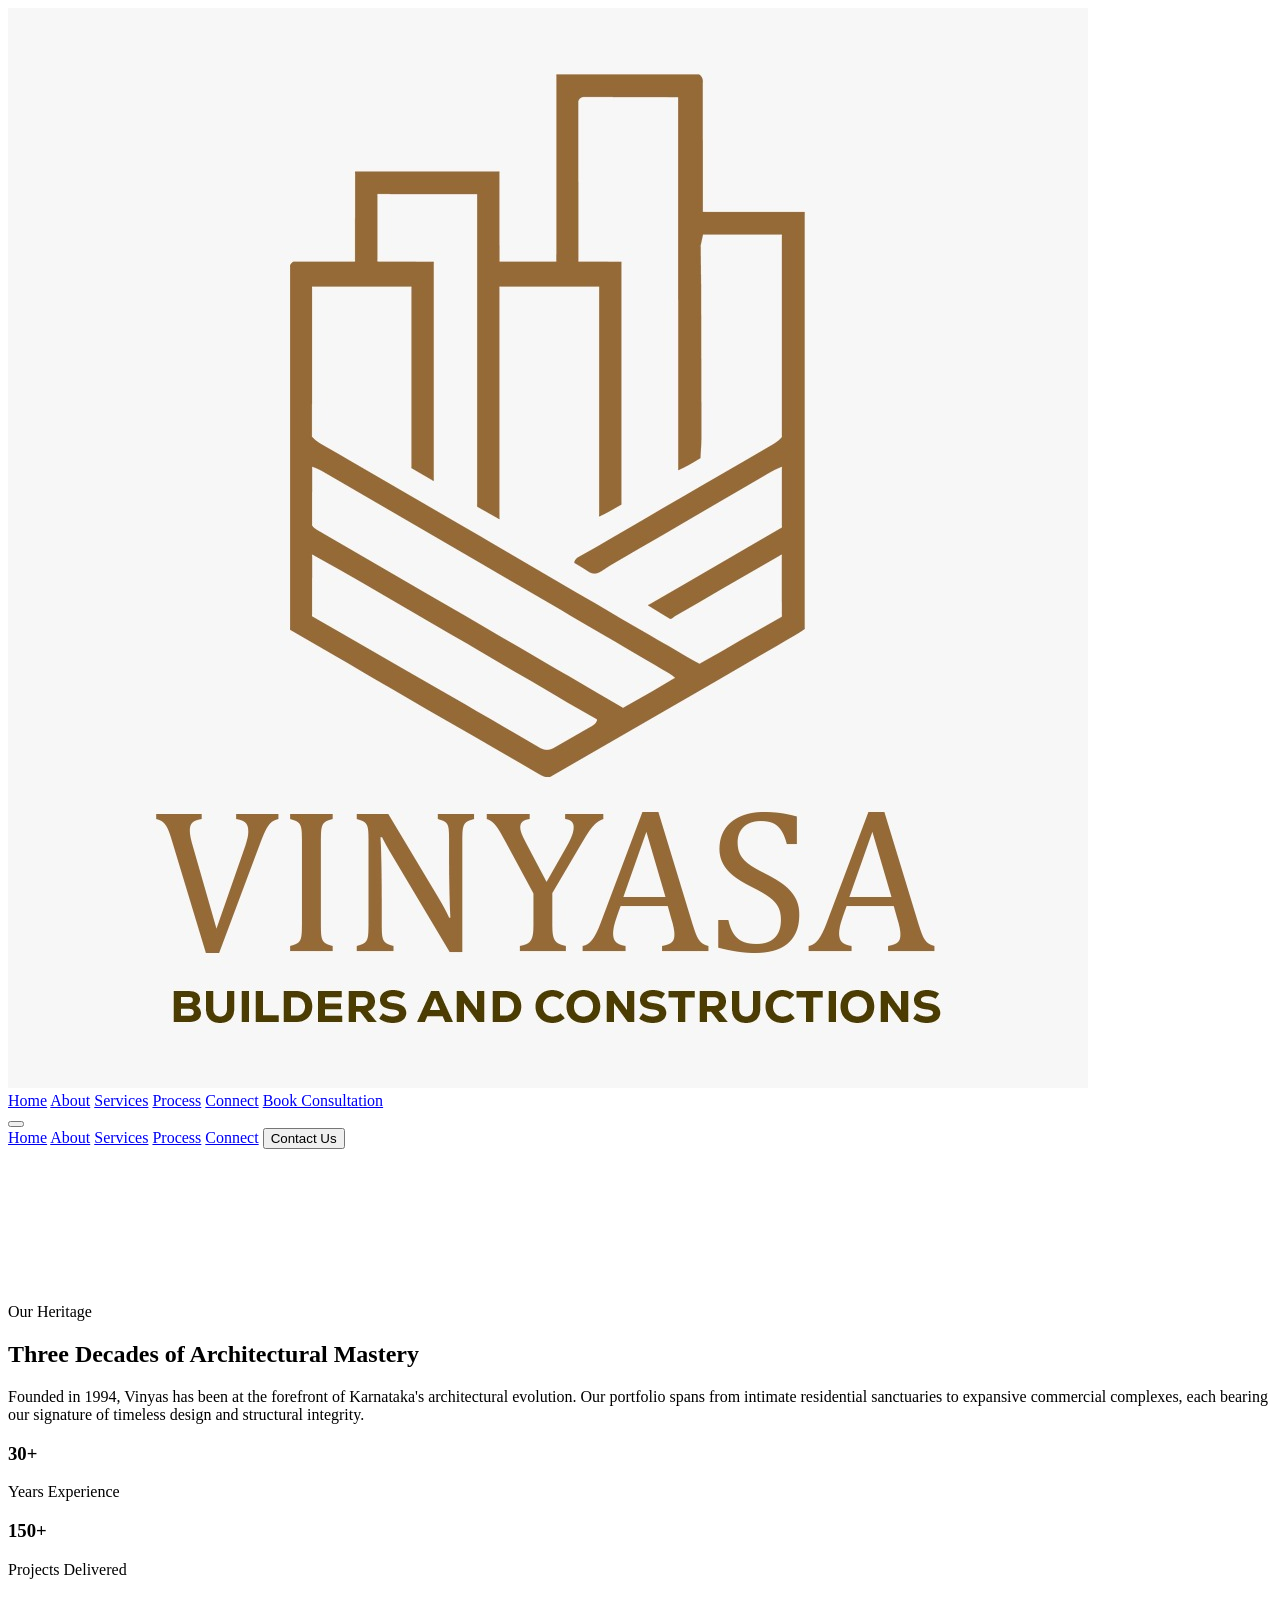
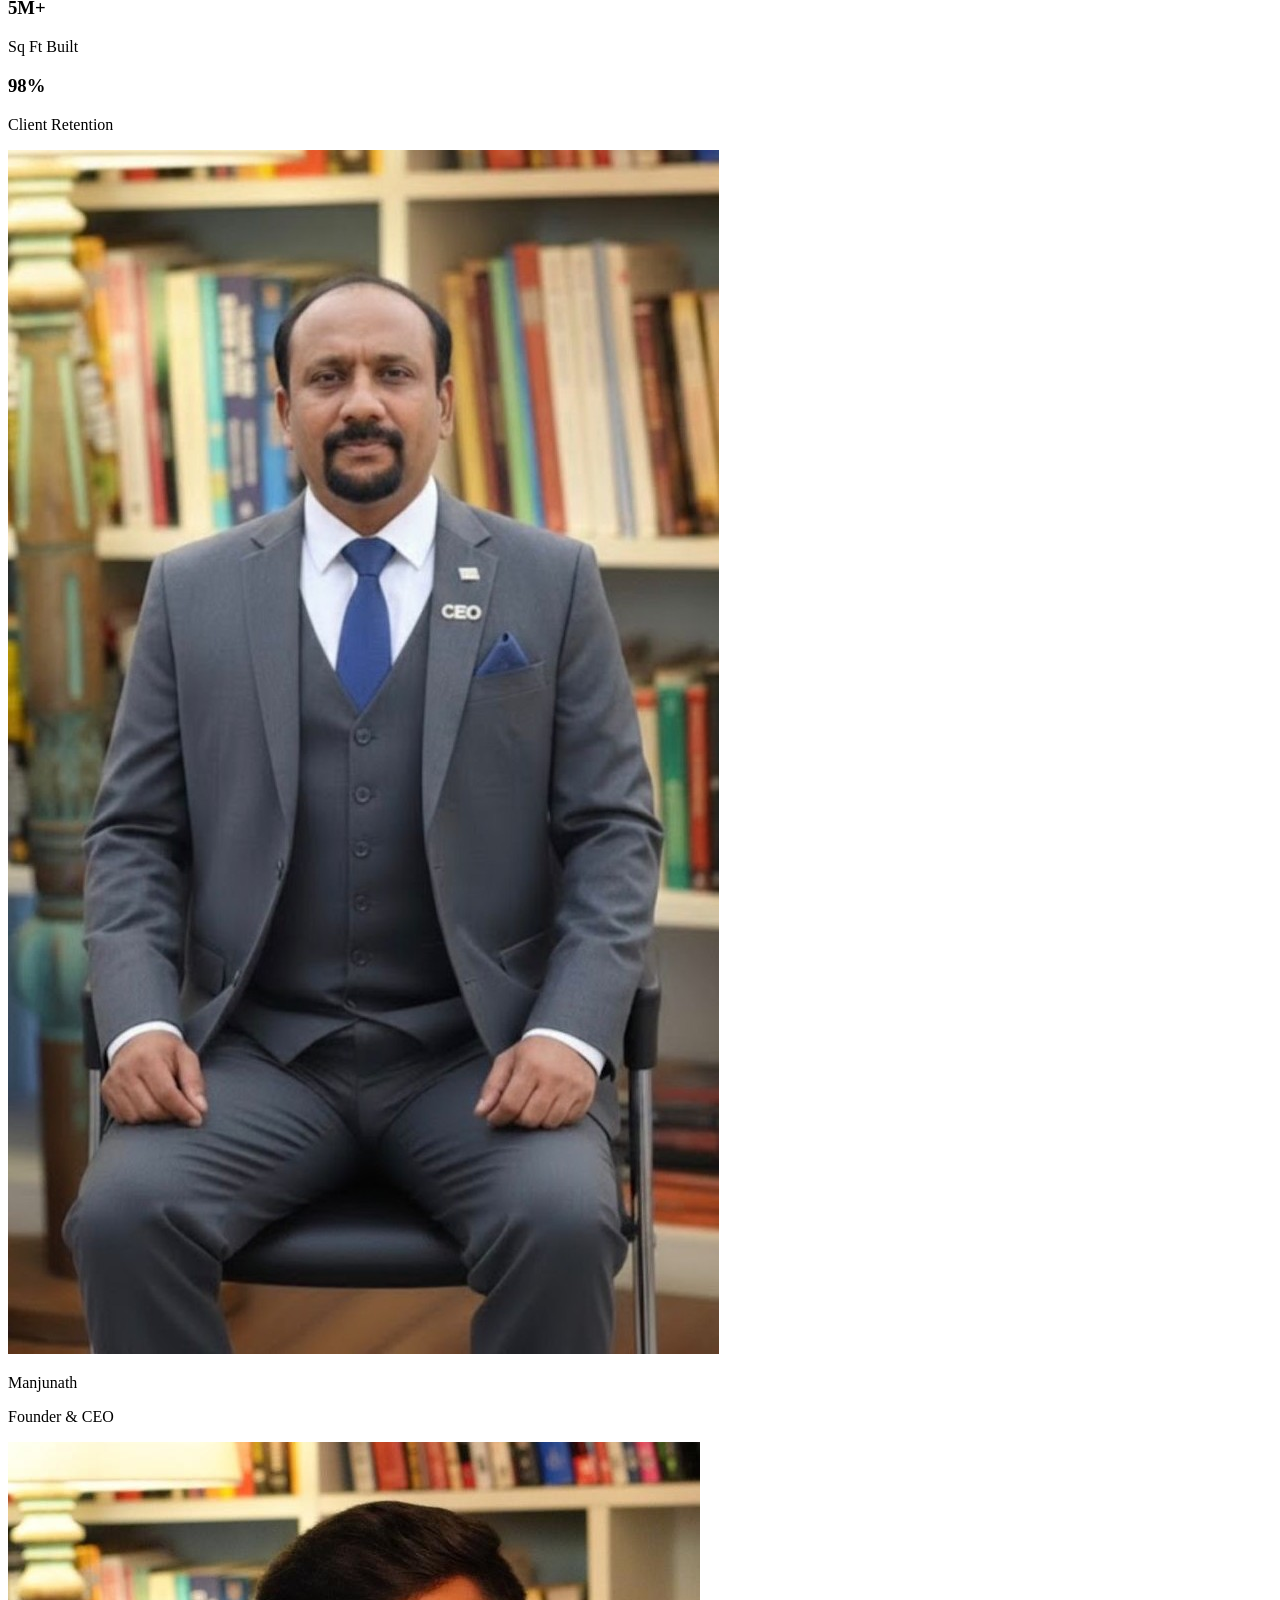
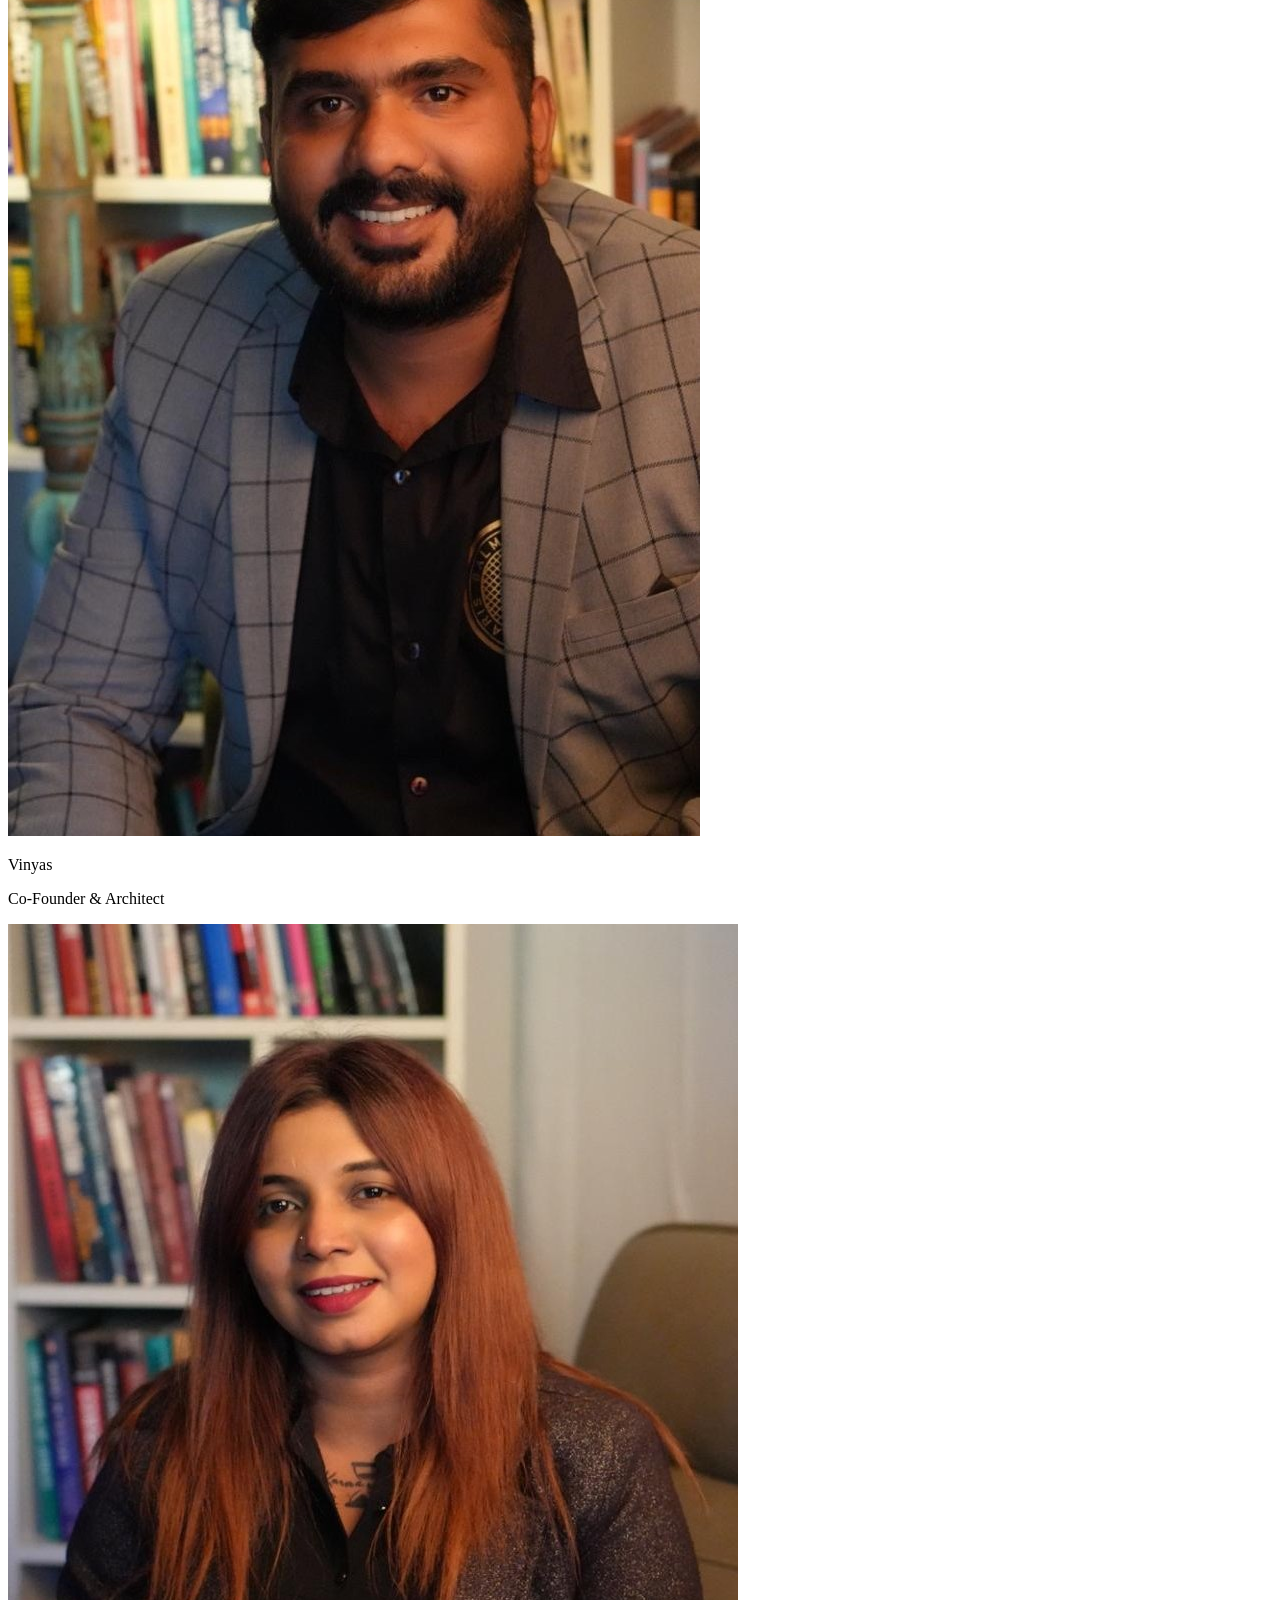
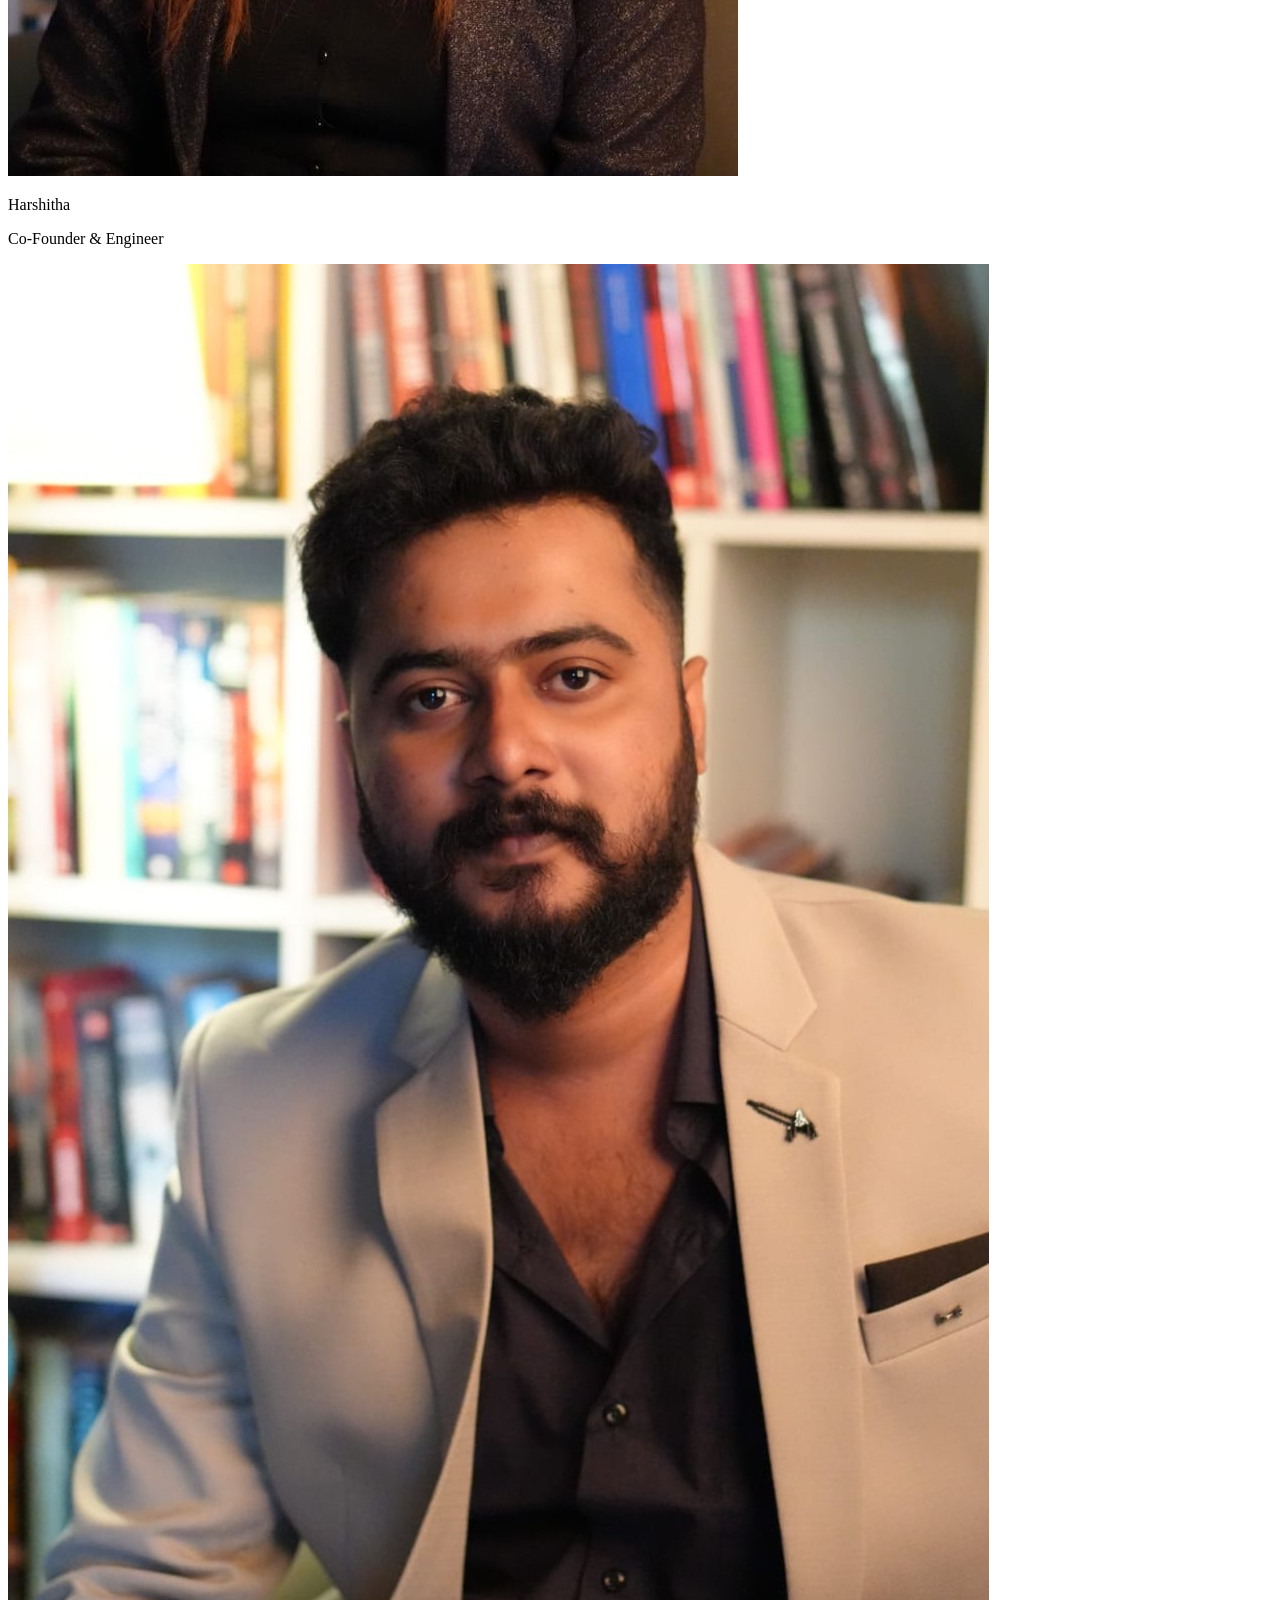
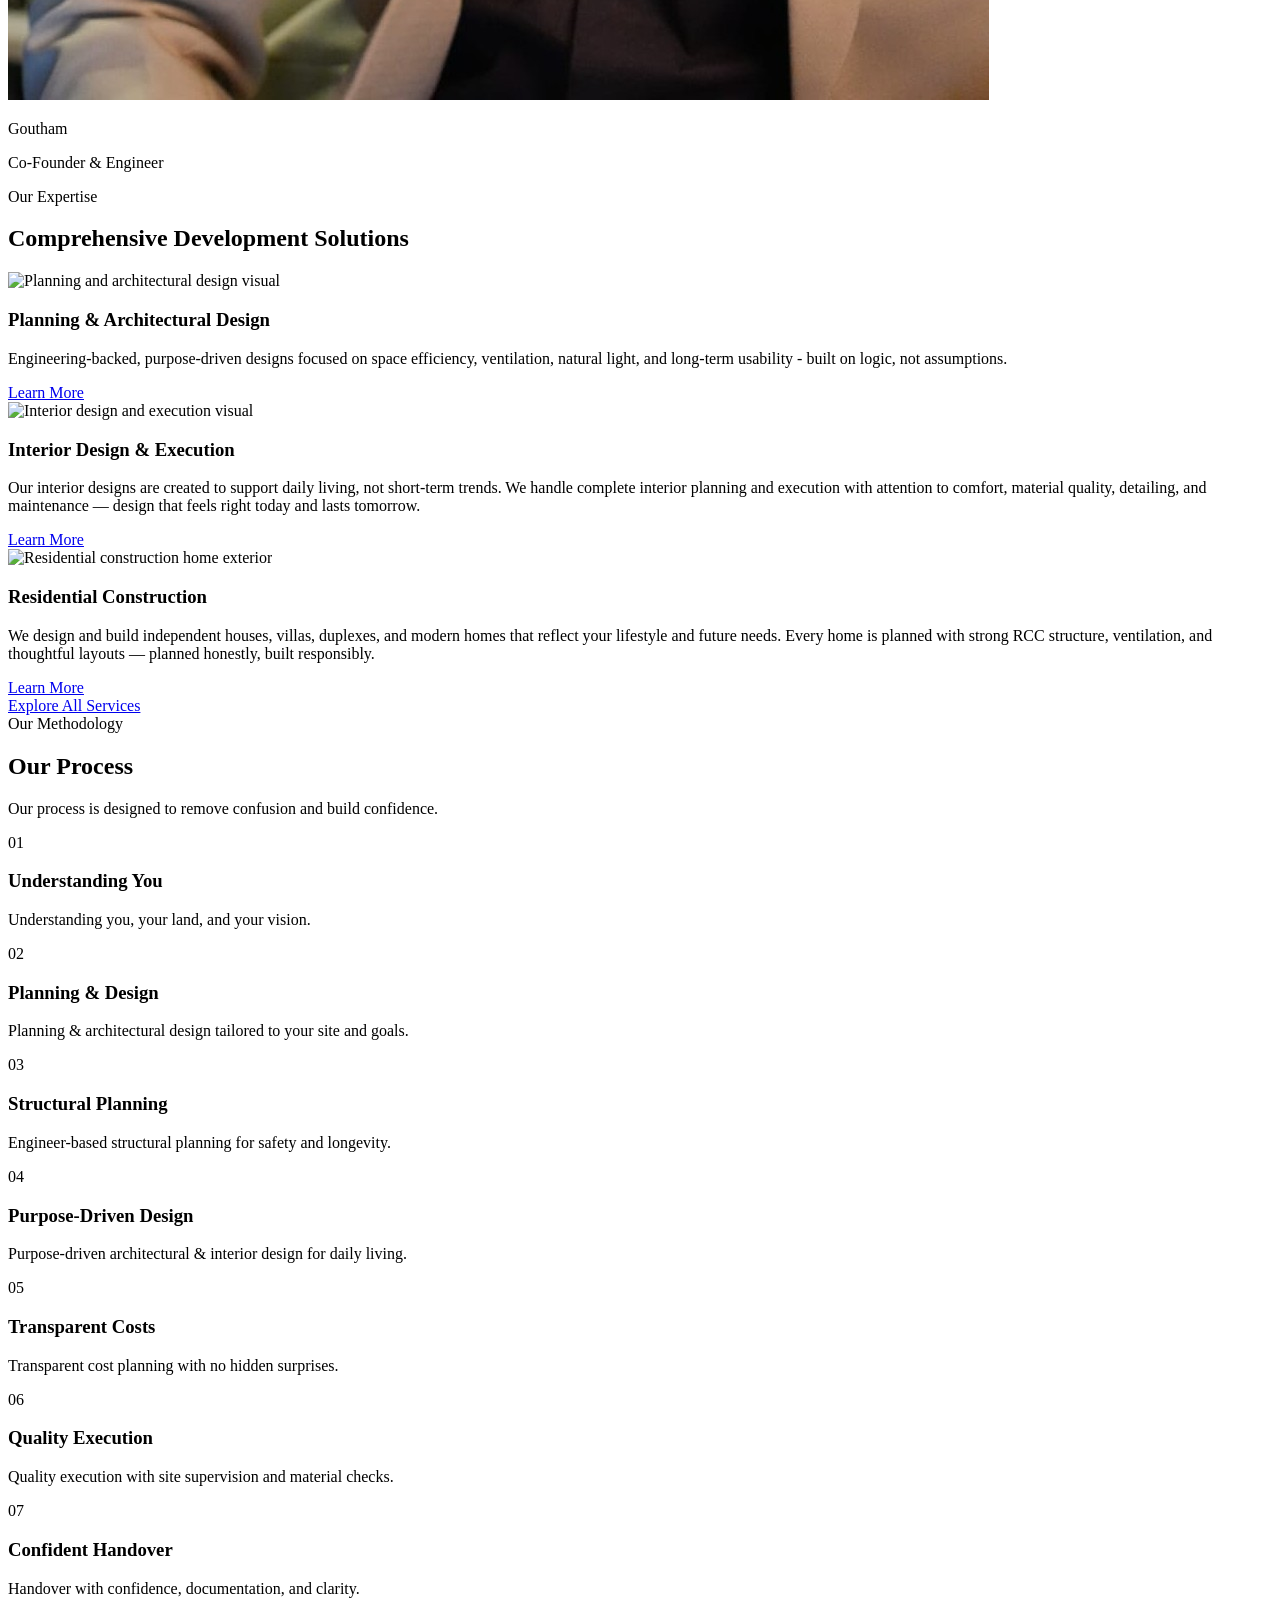
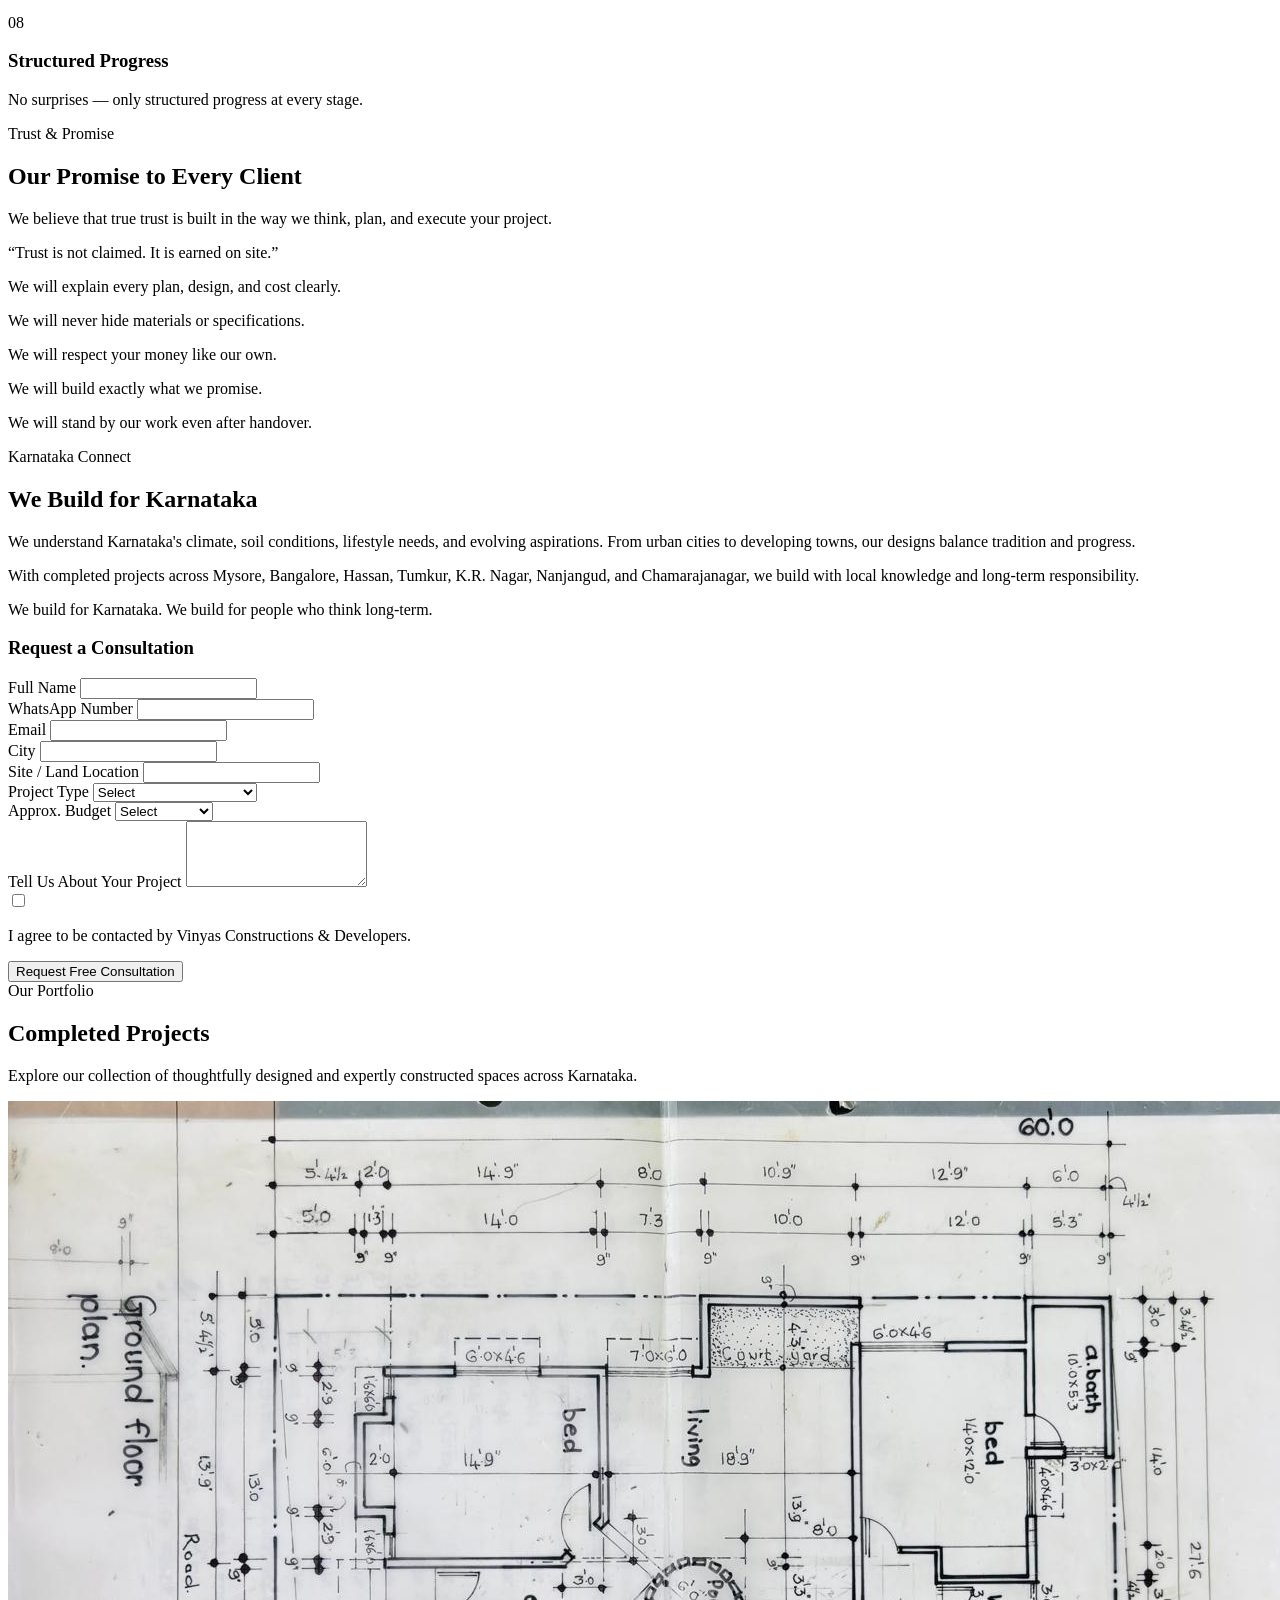
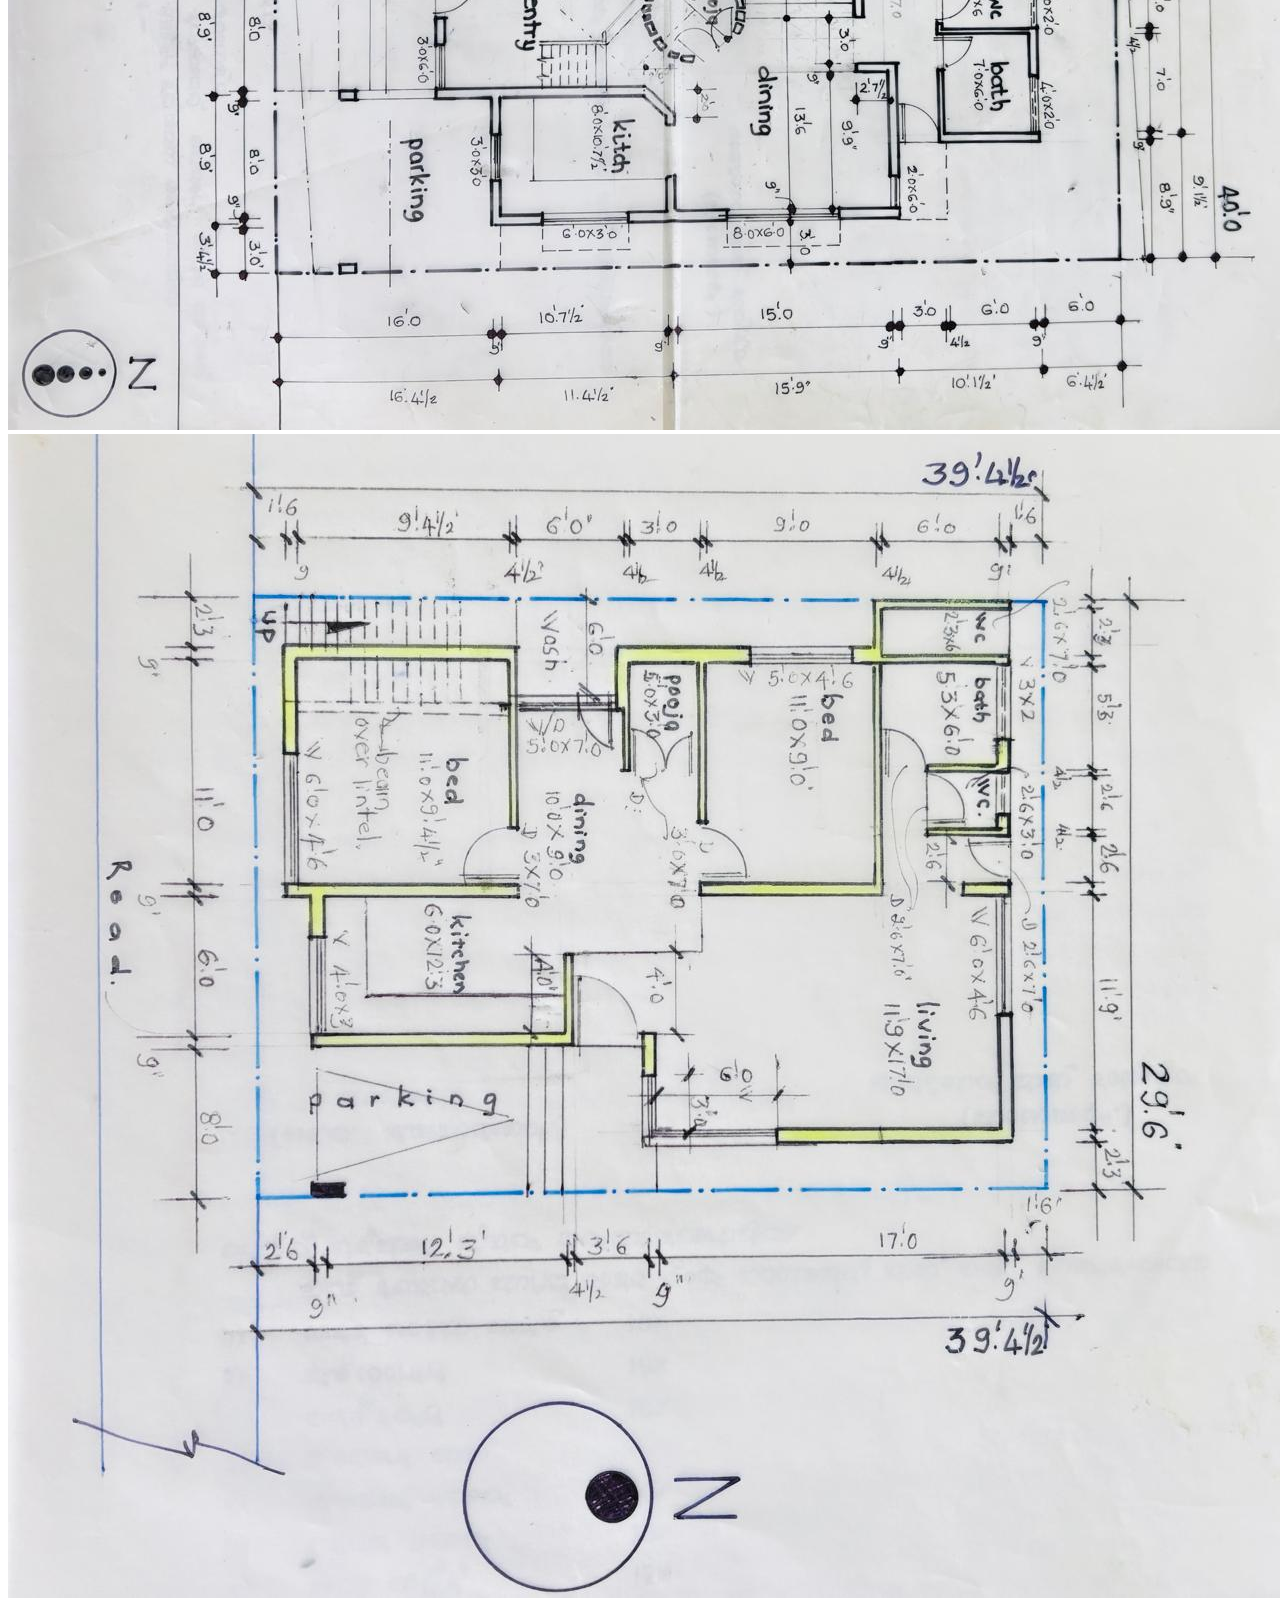
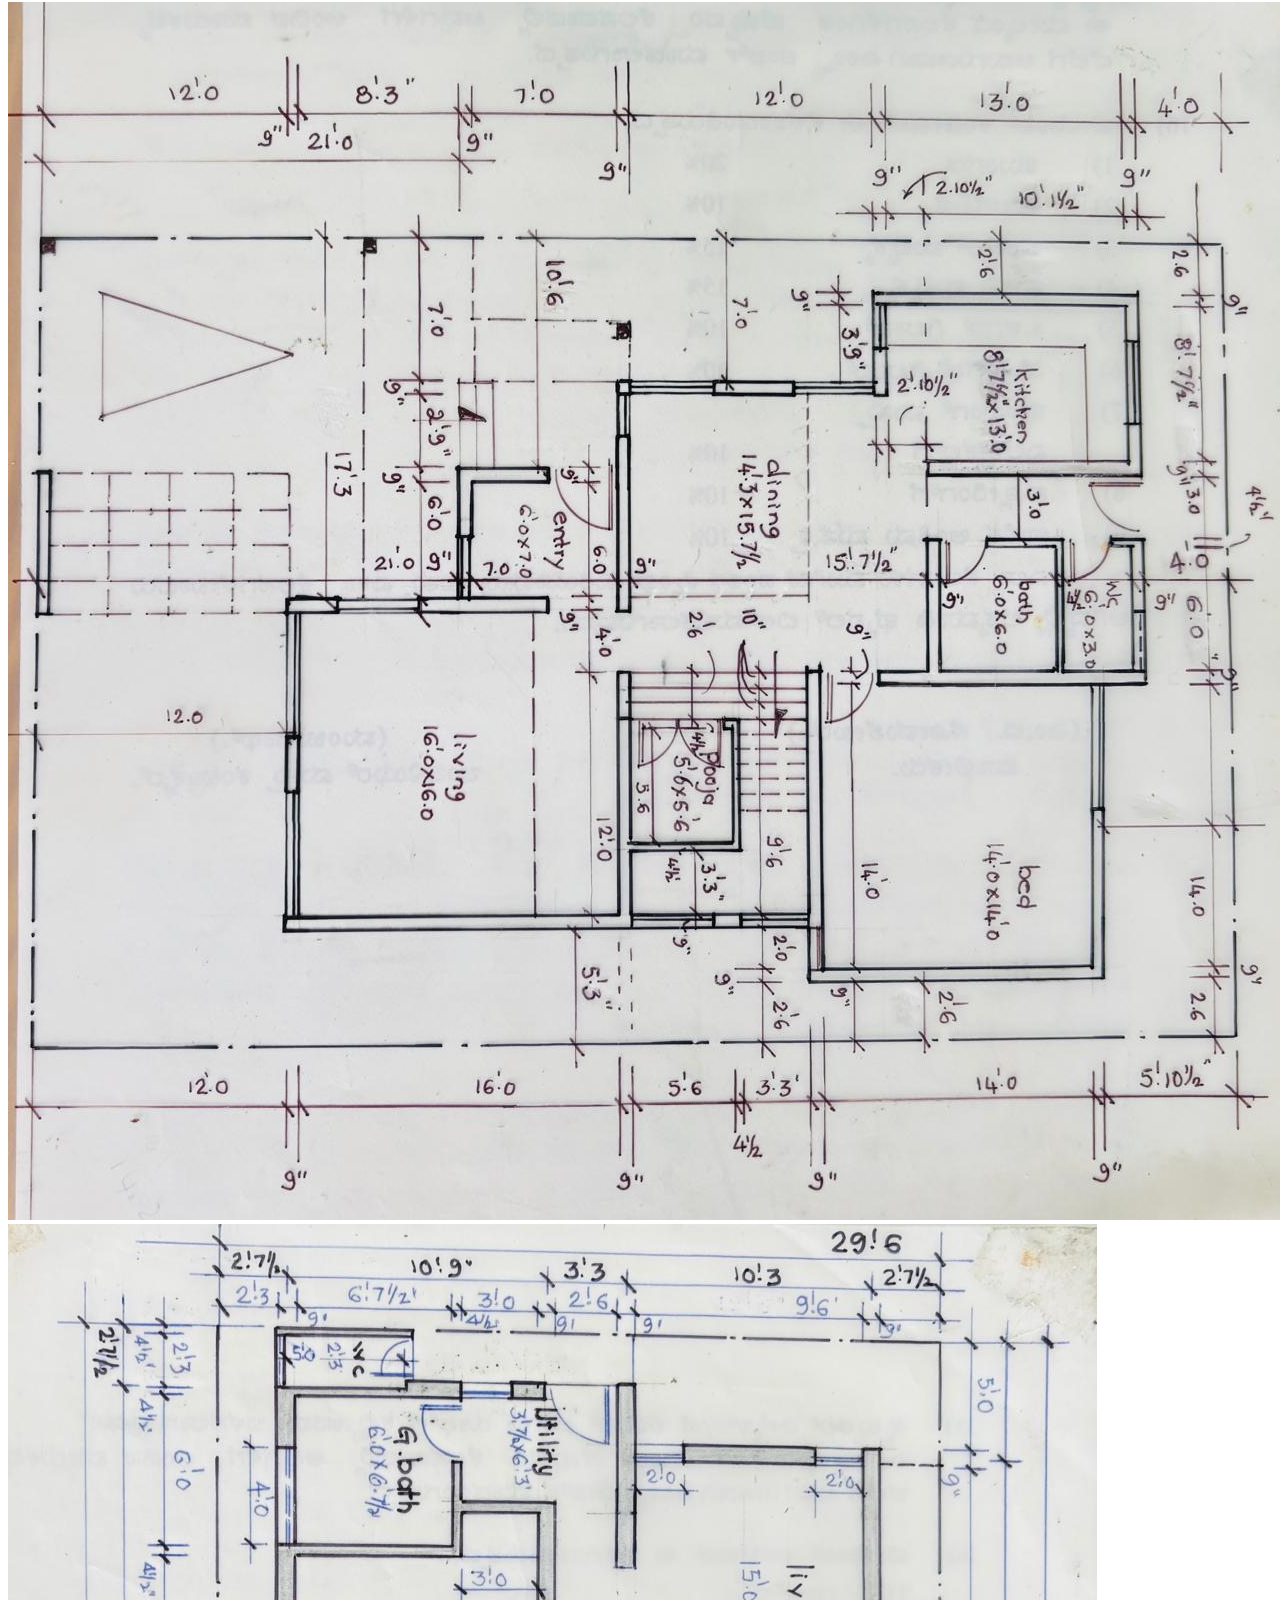
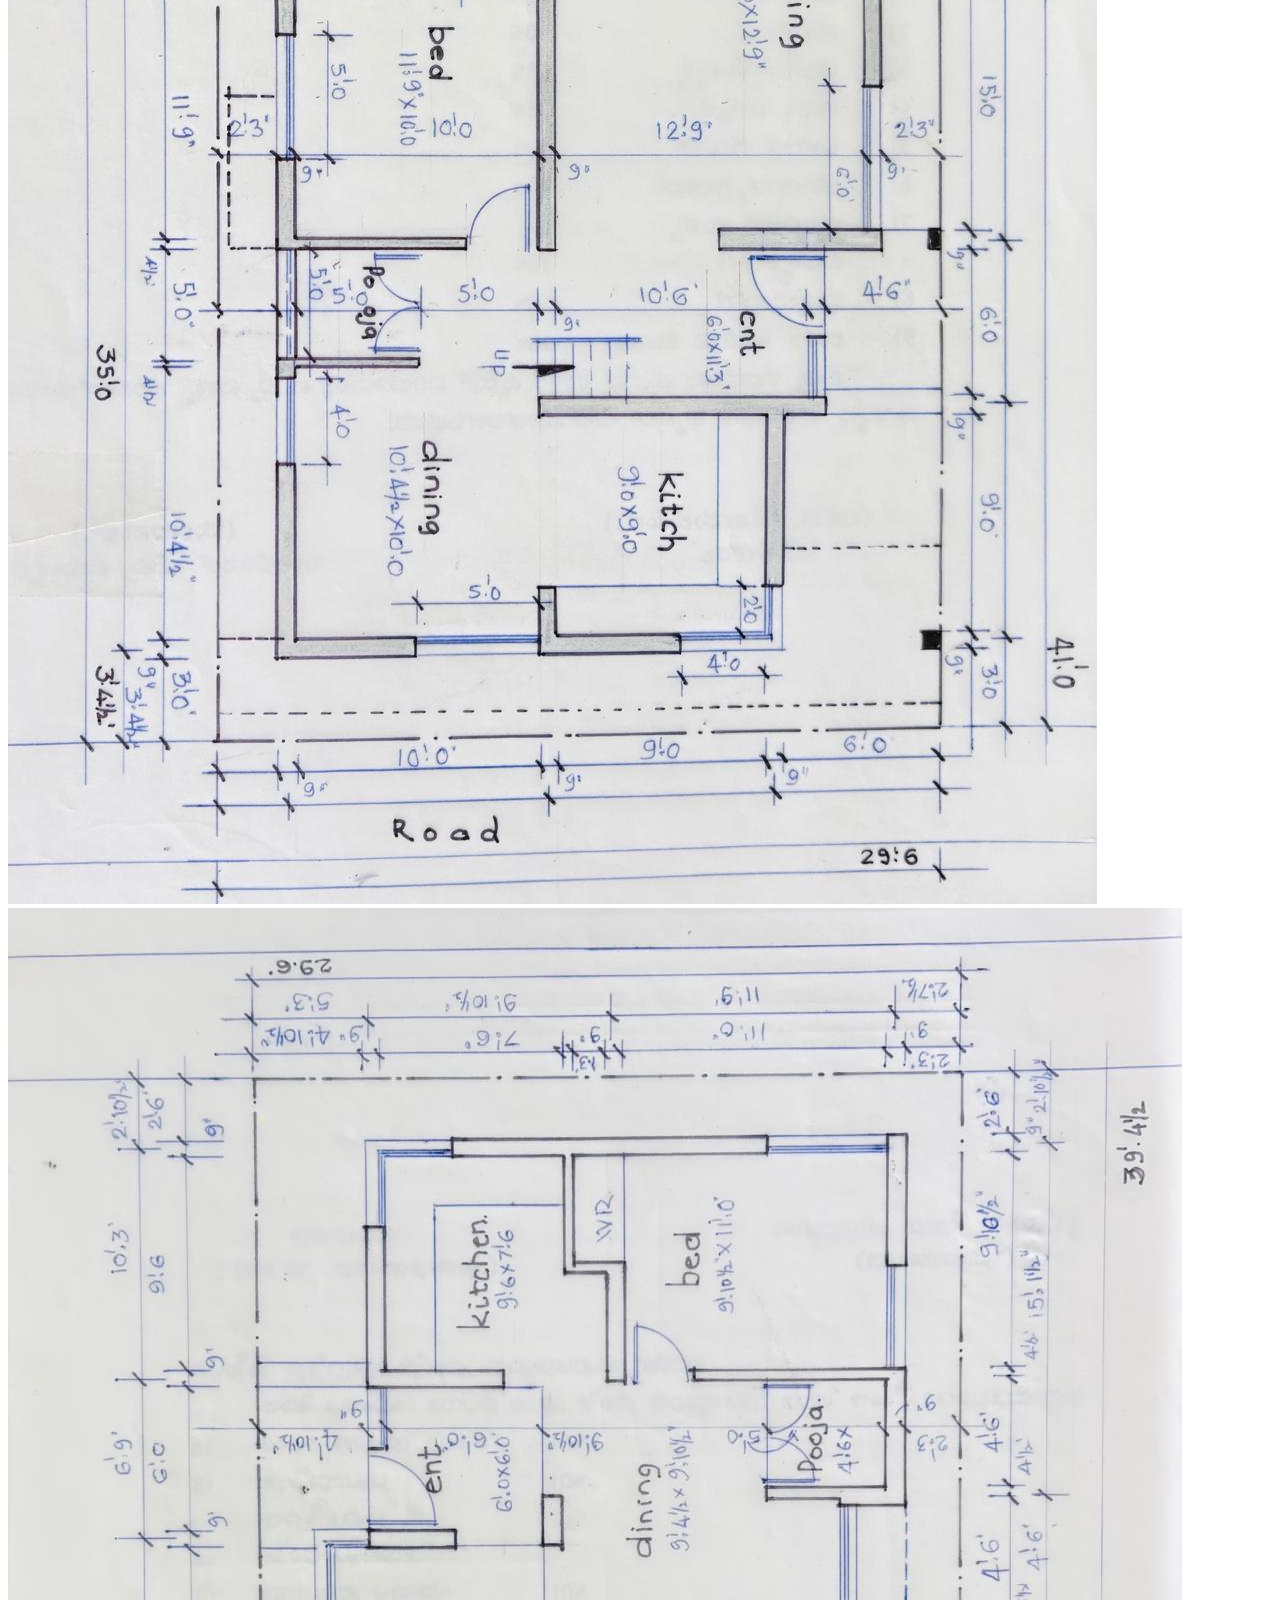
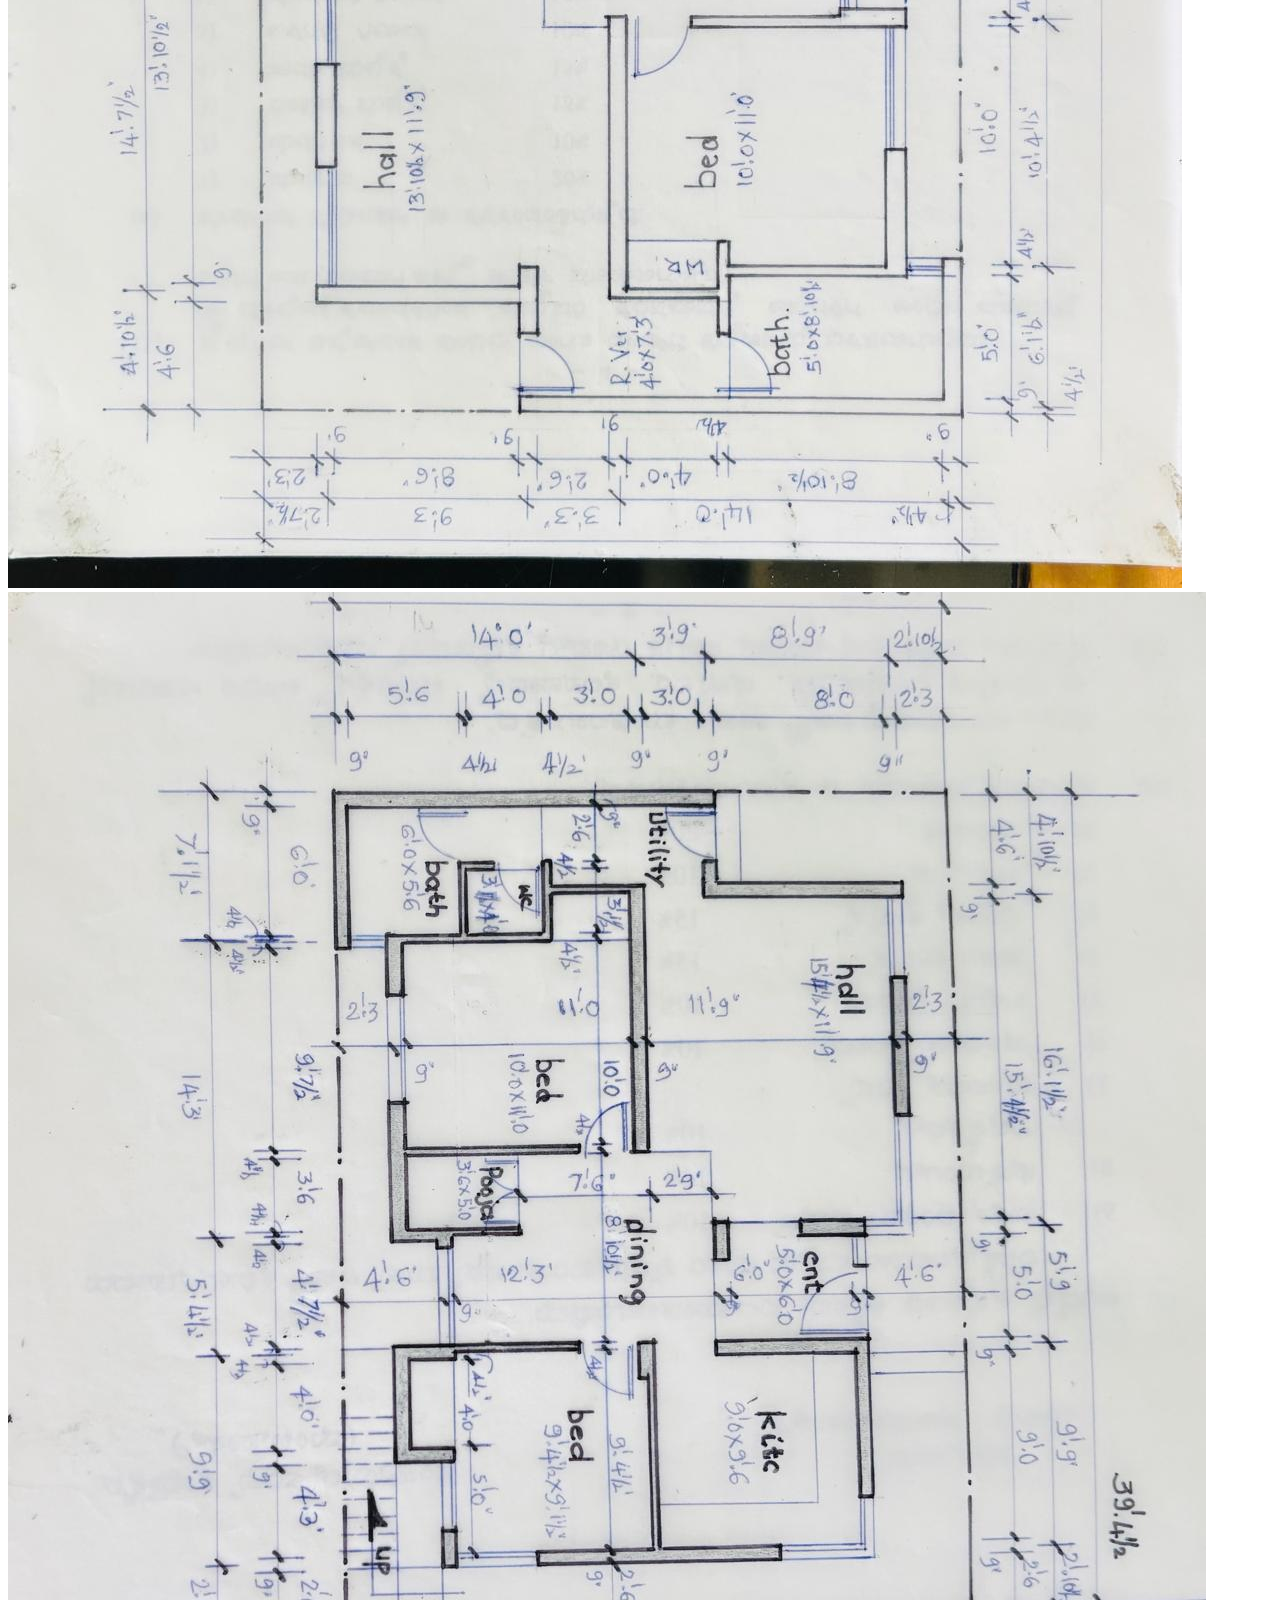
==== commit 5d28ee4a: "added image" ====
--- a/viniyas-main/viniyas-main/index.html
+++ b/viniyas-main/viniyas-main/index.html
@@ -107,8 +107,9 @@
       </section>
 
       <!-- About Section -->
-      <section id="about" class="py-20 md:py-32 px-4 md:px-6 bg-brand-ivory">
-        <div class="max-w-6xl mx-auto grid md:grid-cols-2 gap-20">
+      <section id="about" class="py-20 md:py-32 px-4 md:px-6 bg-brand-ivory relative overflow-hidden" style="background-image: url('img/beautiful-bg.jpg'); background-size: cover; background-position: center; background-attachment: fixed;">
+        <div class="absolute inset-0 bg-brand-ivory/90 pointer-events-none"></div>
+        <div class="relative max-w-6xl mx-auto grid md:grid-cols-2 gap-20">
           <div class="space-y-8">
             <span class="font-space text-xs text-brand-copper tracking-[0.5em] uppercase">Our Heritage</span>
             <h2 class="font-playfair text-3xl md:text-5xl text-brand-brown uppercase tracking-tight leading-tight">
@@ -261,7 +262,7 @@
             </div>
 
             <!-- Commercial Construction -->
-            <div class="service-card overflow-hidden bg-brand-ivory group">
+            <!-- <div class="service-card overflow-hidden bg-brand-ivory group">
               <div class="relative overflow-hidden">
                 <img 
                   src="https://images.unsplash.com/photo-1486406146926-c627a92ad3ab?q=80&w=2000&auto=format&fit=crop"
@@ -280,8 +281,8 @@
               </div>
             </div>
 
-            <!-- Apartments & Housing Projects -->
-            <div class="service-card overflow-hidden bg-brand-ivory group">
+             Apartments & Housing Projects -->
+            <!-- <div class="service-card overflow-hidden bg-brand-ivory group">
               <div class="relative overflow-hidden">
                 <img 
                   src="https://images.unsplash.com/photo-1460317442991-0ec209397118?q=80&w=2000&auto=format&fit=crop"
@@ -298,10 +299,10 @@
                   Learn More <i data-lucide="arrow-right" class="w-4"></i>
                 </a>
               </div>
-            </div>
+            </div> -->
 
             <!-- Concept Homes & Designer Projects -->
-            <div class="service-card overflow-hidden bg-brand-ivory group">
+            <!-- <div class="service-card overflow-hidden bg-brand-ivory group">
               <div class="relative overflow-hidden">
                 <img 
                   src="https://images.unsplash.com/photo-1512914890250-353c97c9e7e2?q=80&w=2000&auto=format&fit=crop"
@@ -318,10 +319,10 @@
                   Learn More <i data-lucide="arrow-right" class="w-4"></i>
                 </a>
               </div>
-            </div>
+            </div> -->
 
             <!-- Farmhouses -->
-            <div class="service-card overflow-hidden bg-brand-ivory group">
+            <!-- <div class="service-card overflow-hidden bg-brand-ivory group">
               <div class="relative overflow-hidden">
                 <img 
                   src="https://images.unsplash.com/photo-1500530855697-b586d89ba3ee?q=80&w=2000&auto=format&fit=crop"
@@ -338,10 +339,10 @@
                   Learn More <i data-lucide="arrow-right" class="w-4"></i>
                 </a>
               </div>
-            </div>
+            </div> -->
 
             <!-- Resorts & Hospitality Projects -->
-            <div class="service-card overflow-hidden bg-brand-ivory group">
+            <!-- <div class="service-card overflow-hidden bg-brand-ivory group">
               <div class="relative overflow-hidden">
                 <img 
                   src="https://images.unsplash.com/photo-1512453979798-5ea266f8880c?q=80&w=2000&auto=format&fit=crop"
@@ -357,15 +358,23 @@
                 <a href="#" class="text-brand-copper font-space text-xs tracking-widest uppercase flex items-center gap-2 group-hover:gap-4 transition-all">
                   Learn More <i data-lucide="arrow-right" class="w-4"></i>
                 </a>
-              </div>
-            </div>
+              </div>  -->
+            </div>
+          </div>
+          
+          <div class="text-center mt-16">
+            <a href="service.html" class="bg-brand-copper text-brand-ivory font-space px-10 py-5 text-xs tracking-widest uppercase rounded-sm hover:bg-brand-brown transition-all shadow-xl hover:-translate-y-1 inline-flex items-center gap-3">
+              Explore All Services
+              <i data-lucide="arrow-right" class="w-4 h-4"></i>
+            </a>
           </div>
         </div>
       </section>
 
       <!-- Process Section -->
-      <section id="process" class="py-20 md:py-32 px-4 md:px-6 bg-brand-ivory">
-        <div class="max-w-6xl mx-auto">
+      <section id="process" class="py-20 md:py-32 px-4 md:px-6 bg-brand-ivory relative overflow-hidden" style="background-image: url('img/bg-2.jpg'); background-size: cover; background-position: center; background-attachment: fixed;">
+        <div class="absolute inset-0 bg-brand-ivory/90 pointer-events-none"></div>
+        <div class="relative max-w-6xl mx-auto">
           <div class="text-center mb-20">
             <span class="font-space text-xs text-brand-copper tracking-[0.5em] uppercase">Our Methodology</span>
             <h2 class="font-playfair text-3xl md:text-5xl text-brand-brown uppercase tracking-tight mt-4">Our Process</h2>
@@ -484,8 +493,14 @@
       <span class="font-space text-xs text-brand-copper tracking-[0.5em] uppercase">Karnataka Connect</span>
       <h2 class="font-playfair text-5xl text-brand-brown uppercase tracking-tight">We Build for Karnataka</h2>
       <p class="font-inter text-base text-brand-charcoal/80 leading-relaxed">
-        We understand Karnataka’s climate, soil conditions, lifestyle needs, and evolving aspirations.
-      </p>
+  We understand Karnataka's climate, soil conditions, lifestyle needs, and evolving aspirations. From urban cities to developing towns, our designs balance tradition and progress.
+</p>
+<p class="font-inter text-base text-brand-charcoal/80 leading-relaxed">
+  With completed projects across Mysore, Bangalore, Hassan, Tumkur, K.R. Nagar, Nanjangud, and Chamarajanagar, we build with local knowledge and long-term responsibility.
+</p>
+<p class="font-inter text-base text-brand-charcoal/80 leading-relaxed font-semibold">
+  We build for Karnataka. We build for people who think long-term.
+</p>
     </div>
 
     <!-- Contact Form -->
@@ -619,8 +634,8 @@
                   />
                   <div class="absolute inset-0 bg-gradient-to-t from-black/60 to-transparent opacity-0 group-hover:opacity-100 transition-opacity duration-300">
                     <div class="absolute bottom-4 left-4 right-4">
-                      <h3 class="font-playfair text-xl text-white uppercase">Modern Villa</h3>
-                      <p class="font-inter text-sm text-white/80">Mysuru • 4,500 sq ft</p>
+                      <!-- <h3 class="font-playfair text-xl text-white uppercase">Modern Villa</h3>
+                      <p class="font-inter text-sm text-white/80">Mysuru • 4,500 sq ft</p> -->
                     </div>
                   </div>
                 </div>
@@ -639,8 +654,8 @@
                   />
                   <div class="absolute inset-0 bg-gradient-to-t from-black/60 to-transparent opacity-0 group-hover:opacity-100 transition-opacity duration-300">
                     <div class="absolute bottom-4 left-4 right-4">
-                      <h3 class="font-playfair text-xl text-white uppercase">Luxury Interior</h3>
-                      <p class="font-inter text-sm text-white/80">Bengaluru • 3,200 sq ft</p>
+                      <!-- <h3 class="font-playfair text-xl text-white uppercase">Luxury Interior</h3>
+                      <p class="font-inter text-sm text-white/80">Bengaluru • 3,200 sq ft</p> -->
                     </div>
                   </div>
                 </div>
@@ -656,8 +671,8 @@
                   />
                   <div class="absolute inset-0 bg-gradient-to-t from-black/60 to-transparent opacity-0 group-hover:opacity-100 transition-opacity duration-300">
                     <div class="absolute bottom-4 left-4 right-4">
-                      <h3 class="font-playfair text-xl text-white uppercase">Commercial Complex</h3>
-                      <p class="font-inter text-sm text-white/80">Hassan • 8,000 sq ft</p>
+                      <!-- <h3 class="font-playfair text-xl text-white uppercase">Commercial Complex</h3>
+                      <p class="font-inter text-sm text-white/80">Hassan • 8,000 sq ft</p> -->
                     </div>
                   </div>
                 </div>
@@ -673,8 +688,8 @@
                   />
                   <div class="absolute inset-0 bg-gradient-to-t from-black/60 to-transparent opacity-0 group-hover:opacity-100 transition-opacity duration-300">
                     <div class="absolute bottom-4 left-4 right-4">
-                      <h3 class="font-playfair text-xl text-white uppercase">Apartment Complex</h3>
-                      <p class="font-inter text-sm text-white/80">Tumakuru • 12 Units</p>
+                      <!-- <h3 class="font-playfair text-xl text-white uppercase">Apartment Complex</h3>
+                      <p class="font-inter text-sm text-white/80">Tumakuru • 12 Units</p> -->
                     </div>
                   </div>
                 </div>
@@ -690,8 +705,8 @@
                   />
                   <div class="absolute inset-0 bg-gradient-to-t from-black/60 to-transparent opacity-0 group-hover:opacity-100 transition-opacity duration-300">
                     <div class="absolute bottom-4 left-4 right-4">
-                      <h3 class="font-playfair text-xl text-white uppercase">Interior Design</h3>
-                      <p class="font-inter text-sm text-white/80">Mysuru • 2,800 sq ft</p>
+                      <!-- <h3 class="font-playfair text-xl text-white uppercase">Interior Design</h3>
+                      <p class="font-inter text-sm text-white/80">Mysuru • 2,800 sq ft</p> -->
                     </div>
                   </div>
                 </div>
@@ -707,8 +722,8 @@
                   />
                   <div class="absolute inset-0 bg-gradient-to-t from-black/60 to-transparent opacity-0 group-hover:opacity-100 transition-opacity duration-300">
                     <div class="absolute bottom-4 left-4 right-4">
-                      <h3 class="font-playfair text-xl text-white uppercase">Office Building</h3>
-                      <p class="font-inter text-sm text-white/80">K.R. Nagar • 5,500 sq ft</p>
+                      <!-- <h3 class="font-playfair text-xl text-white uppercase">Office Building</h3>
+                      <p class="font-inter text-sm text-white/80">K.R. Nagar • 5,500 sq ft</p> -->
                     </div>
                   </div>
                 </div>
@@ -724,8 +739,8 @@
                   />
                   <div class="absolute inset-0 bg-gradient-to-t from-black/60 to-transparent opacity-0 group-hover:opacity-100 transition-opacity duration-300">
                     <div class="absolute bottom-4 left-4 right-4">
-                      <h3 class="font-playfair text-xl text-white uppercase">Resort Project</h3>
-                      <p class="font-inter text-sm text-white/80">Nanjangud • 15 Acres</p>
+                      <!-- <h3 class="font-playfair text-xl text-white uppercase">Resort Project</h3>
+                      <p class="font-inter text-sm text-white/80">Nanjangud • 15 Acres</p> -->
                     </div>
                   </div>
                 </div>
@@ -741,8 +756,8 @@
                   />
                   <div class="absolute inset-0 bg-gradient-to-t from-black/60 to-transparent opacity-0 group-hover:opacity-100 transition-opacity duration-300">
                     <div class="absolute bottom-4 left-4 right-4">
-                      <h3 class="font-playfair text-xl text-white uppercase">Farmhouse</h3>
-                      <p class="font-inter text-sm text-white/80">Chamarajanagar • 3 Acres</p>
+                      <!-- <h3 class="font-playfair text-xl text-white uppercase">Farmhouse</h3>
+                      <p class="font-inter text-sm text-white/80">Chamarajanagar • 3 Acres</p> -->
                     </div>
                   </div>
                 </div>
@@ -758,8 +773,8 @@
                   />
                   <div class="absolute inset-0 bg-gradient-to-t from-black/60 to-transparent opacity-0 group-hover:opacity-100 transition-opacity duration-300">
                     <div class="absolute bottom-4 left-4 right-4">
-                      <h3 class="font-playfair text-xl text-white uppercase">Duplex Home</h3>
-                      <p class="font-inter text-sm text-white/80">Mysuru • 3,600 sq ft</p>
+                      <!-- <h3 class="font-playfair text-xl text-white uppercase">Duplex Home</h3>
+                      <p class="font-inter text-sm text-white/80">Mysuru • 3,600 sq ft</p> -->
                     </div>
                   </div>
                 </div>
@@ -775,8 +790,8 @@
                   />
                   <div class="absolute inset-0 bg-gradient-to-t from-black/60 to-transparent opacity-0 group-hover:opacity-100 transition-opacity duration-300">
                     <div class="absolute bottom-4 left-4 right-4">
-                      <h3 class="font-playfair text-xl text-white uppercase">Contemporary Design</h3>
-                      <p class="font-inter text-sm text-white/80">Bengaluru • 4,200 sq ft</p>
+                      <!-- <h3 class="font-playfair text-xl text-white uppercase">Contemporary Design</h3>
+                      <p class="font-inter text-sm text-white/80">Bengaluru • 4,200 sq ft</p> -->
                     </div>
                   </div>
                 </div>
@@ -792,8 +807,8 @@
                   />
                   <div class="absolute inset-0 bg-gradient-to-t from-black/60 to-transparent opacity-0 group-hover:opacity-100 transition-opacity duration-300">
                     <div class="absolute bottom-4 left-4 right-4">
-                      <h3 class="font-playfair text-xl text-white uppercase">Traditional Home</h3>
-                      <p class="font-inter text-sm text-white/80">Mysuru • 3,800 sq ft</p>
+                      <!-- <h3 class="font-playfair text-xl text-white uppercase">Traditional Home</h3>
+                      <p class="font-inter text-sm text-white/80">Mysuru • 3,800 sq ft</p> -->
                     </div>
                   </div>
                 </div>
@@ -809,8 +824,8 @@
                   />
                   <div class="absolute inset-0 bg-gradient-to-t from-black/60 to-transparent opacity-0 group-hover:opacity-100 transition-opacity duration-300">
                     <div class="absolute bottom-4 left-4 right-4">
-                      <h3 class="font-playfair text-xl text-white uppercase">Modern Kitchen</h3>
-                      <p class="font-inter text-sm text-white/80">Bengaluru • 1,200 sq ft</p>
+                      <!-- <h3 class="font-playfair text-xl text-white uppercase">Modern Kitchen</h3>
+                      <p class="font-inter text-sm text-white/80">Bengaluru • 1,200 sq ft</p> -->
                     </div>
                   </div>
                 </div>
@@ -826,8 +841,8 @@
                   />
                   <div class="absolute inset-0 bg-gradient-to-t from-black/60 to-transparent opacity-0 group-hover:opacity-100 transition-opacity duration-300">
                     <div class="absolute bottom-4 left-4 right-4">
-                      <h3 class="font-playfair text-xl text-white uppercase">Bedroom Design</h3>
-                      <p class="font-inter text-sm text-white/80">Mysuru • 450 sq ft</p>
+                      <!-- <h3 class="font-playfair text-xl text-white uppercase">Bedroom Design</h3>
+                      <p class="font-inter text-sm text-white/80">Mysuru • 450 sq ft</p> -->
                     </div>
                   </div>
                 </div>
@@ -843,8 +858,8 @@
                   />
                   <div class="absolute inset-0 bg-gradient-to-t from-black/60 to-transparent opacity-0 group-hover:opacity-100 transition-opacity duration-300">
                     <div class="absolute bottom-4 left-4 right-4">
-                      <h3 class="font-playfair text-xl text-white uppercase">Living Room</h3>
-                      <p class="font-inter text-sm text-white/80">Hassan • 680 sq ft</p>
+                      <!-- <h3 class="font-playfair text-xl text-white uppercase">Living Room</h3>
+                      <p class="font-inter text-sm text-white/80">Hassan • 680 sq ft</p> -->
                     </div>
                   </div>
                 </div>
@@ -860,8 +875,8 @@
                   />
                   <div class="absolute inset-0 bg-gradient-to-t from-black/60 to-transparent opacity-0 group-hover:opacity-100 transition-opacity duration-300">
                     <div class="absolute bottom-4 left-4 right-4">
-                      <h3 class="font-playfair text-xl text-white uppercase">Bathroom Design</h3>
-                      <p class="font-inter text-sm text-white/80">Tumakuru • 180 sq ft</p>
+                      <!-- <h3 class="font-playfair text-xl text-white uppercase">Bathroom Design</h3>
+                      <p class="font-inter text-sm text-white/80">Tumakuru • 180 sq ft</p> -->
                     </div>
                   </div>
                 </div>
@@ -877,8 +892,8 @@
                   />
                   <div class="absolute inset-0 bg-gradient-to-t from-black/60 to-transparent opacity-0 group-hover:opacity-100 transition-opacity duration-300">
                     <div class="absolute bottom-4 left-4 right-4">
-                      <h3 class="font-playfair text-xl text-white uppercase">Exterior Design</h3>
-                      <p class="font-inter text-sm text-white/80">K.R. Nagar • 5,200 sq ft</p>
+                      <!-- <h3 class="font-playfair text-xl text-white uppercase">Exterior Design</h3>
+                      <p class="font-inter text-sm text-white/80">K.R. Nagar • 5,200 sq ft</p> -->
                     </div>
                   </div>
                 </div>
@@ -894,8 +909,8 @@
                   />
                   <div class="absolute inset-0 bg-gradient-to-t from-black/60 to-transparent opacity-0 group-hover:opacity-100 transition-opacity duration-300">
                     <div class="absolute bottom-4 left-4 right-4">
-                      <h3 class="font-playfair text-xl text-white uppercase">Garden Space</h3>
-                      <p class="font-inter text-sm text-white/80">Nanjangud • 2,500 sq ft</p>
+                      <!-- <h3 class="font-playfair text-xl text-white uppercase">Garden Space</h3>
+                      <p class="font-inter text-sm text-white/80">Nanjangud • 2,500 sq ft</p> -->
                     </div>
                   </div>
                 </div>
@@ -911,8 +926,8 @@
                   />
                   <div class="absolute inset-0 bg-gradient-to-t from-black/60 to-transparent opacity-0 group-hover:opacity-100 transition-opacity duration-300">
                     <div class="absolute bottom-4 left-4 right-4">
-                      <h3 class="font-playfair text-xl text-white uppercase">Swimming Pool</h3>
-                      <p class="font-inter text-sm text-white/80">Chamarajanagar • 800 sq ft</p>
+                      <!-- <h3 class="font-playfair text-xl text-white uppercase">Swimming Pool</h3>
+                      <p class="font-inter text-sm text-white/80">Chamarajanagar • 800 sq ft</p> -->
                     </div>
                   </div>
                 </div>
@@ -928,8 +943,8 @@
                   />
                   <div class="absolute inset-0 bg-gradient-to-t from-black/60 to-transparent opacity-0 group-hover:opacity-100 transition-opacity duration-300">
                     <div class="absolute bottom-4 left-4 right-4">
-                      <h3 class="font-playfair text-xl text-white uppercase">Terrace Garden</h3>
-                      <p class="font-inter text-sm text-white/80">Mysuru • 1,200 sq ft</p>
+                      <!-- <h3 class="font-playfair text-xl text-white uppercase">Terrace Garden</h3>
+                      <p class="font-inter text-sm text-white/80">Mysuru • 1,200 sq ft</p> -->
                     </div>
                   </div>
                 </div>
@@ -945,8 +960,8 @@
                   />
                   <div class="absolute inset-0 bg-gradient-to-t from-black/60 to-transparent opacity-0 group-hover:opacity-100 transition-opacity duration-300">
                     <div class="absolute bottom-4 left-4 right-4">
-                      <h3 class="font-playfair text-xl text-white uppercase">Parking Area</h3>
-                      <p class="font-inter text-sm text-white/80">Bengaluru • 600 sq ft</p>
+                      <!-- <h3 class="font-playfair text-xl text-white uppercase">Parking Area</h3>
+                      <p class="font-inter text-sm text-white/80">Bengaluru • 600 sq ft</p> -->
                     </div>
                   </div>
                 </div>
@@ -962,8 +977,8 @@
                   />
                   <div class="absolute inset-0 bg-gradient-to-t from-black/60 to-transparent opacity-0 group-hover:opacity-100 transition-opacity duration-300">
                     <div class="absolute bottom-4 left-4 right-4">
-                      <h3 class="font-playfair text-xl text-white uppercase">Staircase Design</h3>
-                      <p class="font-inter text-sm text-white/80">Mysuru • 240 sq ft</p>
+                      <!-- <h3 class="font-playfair text-xl text-white uppercase">Staircase Design</h3>
+                      <p class="font-inter text-sm text-white/80">Mysuru • 240 sq ft</p> -->
                     </div>
                   </div>
                 </div>
@@ -979,8 +994,8 @@
                   />
                   <div class="absolute inset-0 bg-gradient-to-t from-black/60 to-transparent opacity-0 group-hover:opacity-100 transition-opacity duration-300">
                     <div class="absolute bottom-4 left-4 right-4">
-                      <h3 class="font-playfair text-xl text-white uppercase">Balcony Space</h3>
-                      <p class="font-inter text-sm text-white/80">Hassan • 180 sq ft</p>
+                      <!-- <h3 class="font-playfair text-xl text-white uppercase">Balcony Space</h3>
+                      <p class="font-inter text-sm text-white/80">Hassan • 180 sq ft</p> -->
                     </div>
                   </div>
                 </div>
@@ -996,8 +1011,8 @@
                   />
                   <div class="absolute inset-0 bg-gradient-to-t from-black/60 to-transparent opacity-0 group-hover:opacity-100 transition-opacity duration-300">
                     <div class="absolute bottom-4 left-4 right-4">
-                      <h3 class="font-playfair text-xl text-white uppercase">Pooja Room</h3>
-                      <p class="font-inter text-sm text-white/80">Tumakuru • 80 sq ft</p>
+                      <!-- <h3 class="font-playfair text-xl text-white uppercase">Pooja Room</h3>
+                      <p class="font-inter text-sm text-white/80">Tumakuru • 80 sq ft</p> -->
                     </div>
                   </div>
                 </div>
@@ -1013,8 +1028,8 @@
                   />
                   <div class="absolute inset-0 bg-gradient-to-t from-black/60 to-transparent opacity-0 group-hover:opacity-100 transition-opacity duration-300">
                     <div class="absolute bottom-4 left-4 right-4">
-                      <h3 class="font-playfair text-xl text-white uppercase">Study Room</h3>
-                      <p class="font-inter text-sm text-white/80">K.R. Nagar • 150 sq ft</p>
+                      <!-- <h3 class="font-playfair text-xl text-white uppercase">Study Room</h3>
+                      <p class="font-inter text-sm text-white/80">K.R. Nagar • 150 sq ft</p> -->
                     </div>
                   </div>
                 </div>
@@ -1030,8 +1045,8 @@
                   />
                   <div class="absolute inset-0 bg-gradient-to-t from-black/60 to-transparent opacity-0 group-hover:opacity-100 transition-opacity duration-300">
                     <div class="absolute bottom-4 left-4 right-4">
-                      <h3 class="font-playfair text-xl text-white uppercase">Kids Room</h3>
-                      <p class="font-inter text-sm text-white/80">Nanjangud • 200 sq ft</p>
+                      <!-- <h3 class="font-playfair text-xl text-white uppercase">Kids Room</h3>
+                      <p class="font-inter text-sm text-white/80">Nanjangud • 200 sq ft</p> -->
                     </div>
                   </div>
                 </div>
@@ -1047,8 +1062,8 @@
                   />
                   <div class="absolute inset-0 bg-gradient-to-t from-black/60 to-transparent opacity-0 group-hover:opacity-100 transition-opacity duration-300">
                     <div class="absolute bottom-4 left-4 right-4">
-                      <h3 class="font-playfair text-xl text-white uppercase">Guest Room</h3>
-                      <p class="font-inter text-sm text-white/80">Chamarajanagar • 220 sq ft</p>
+                      <!-- <h3 class="font-playfair text-xl text-white uppercase">Guest Room</h3>
+                      <p class="font-inter text-sm text-white/80">Chamarajanagar • 220 sq ft</p> -->
                     </div>
                   </div>
                 </div>
@@ -1065,7 +1080,7 @@
           </div>
           
           <div class="text-center mt-12">
-            <button onclick="testLightbox()" class="bg-red-500 text-white px-4 py-2 rounded mb-4">View all Projects </button>
+            <button onclick="testLightbox()" class="bg-brand-brown text-white px-4 py-2 rounded mb-4">View all Projects </button>
             <br>
             <a href="#connect" class="bg-brand-copper text-brand-ivory font-space px-10 py-5 text-xs tracking-widest uppercase rounded-sm hover:bg-brand-brown transition-all shadow-xl hover:-translate-y-1 inline-flex items-center gap-3">
               Start Your Project
